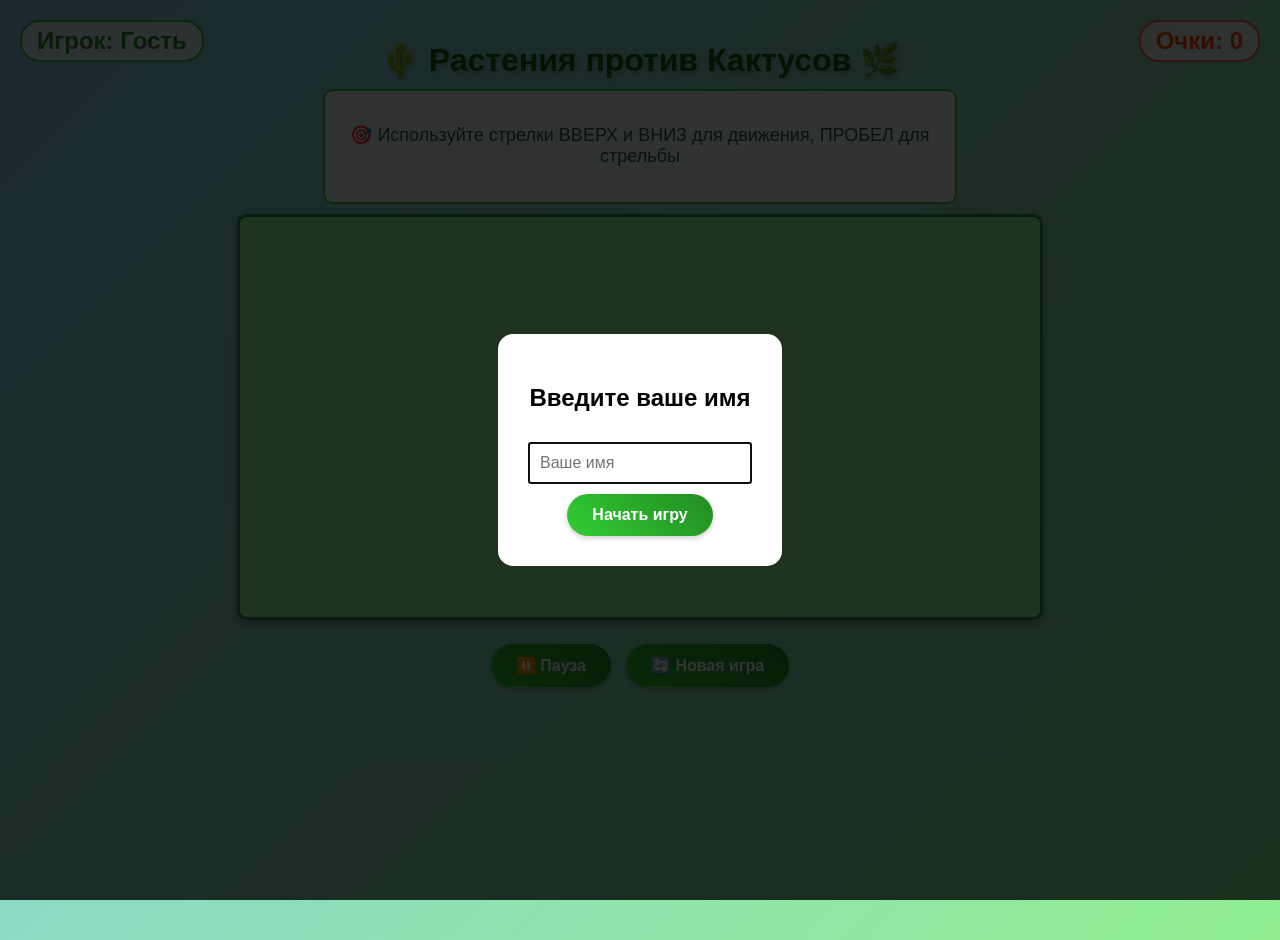
==== PVC/index.html @ cc66d6e4 "Plants vs Cactus - полная версия игры" ====
<!DOCTYPE html>
<html lang="ru">
<head>
    <meta charset="UTF-8">
    <title>Растения против Кактусов</title>
    <style>
        body {
            font-family: Arial, sans-serif;
            text-align: center;
            background: linear-gradient(135deg, #87CEEB, #90EE90);
            margin: 0;
            padding: 20px;
            min-height: 100vh;
        }
        canvas {
            border: 3px solid #2E8B57;
            background-color: #98FB98;
            border-radius: 10px;
            box-shadow: 0 4px 8px rgba(0,0,0,0.3);
        }
        h1 {
            color: #006400;
            text-shadow: 2px 2px 4px rgba(0,0,0,0.2);
            margin-bottom: 10px;
        }
        p {
            font-size: large;
            color: #2F4F4F;
            margin-bottom: 20px;
        }
        #scoreDisplay {
            position: absolute;
            top: 20px;
            right: 20px;
            font-weight: bold;
            font-size: 24px;
            color: #FF4500;
            background: rgba(255,255,255,0.8);
            padding: 5px 15px;
            border-radius: 20px;
            border: 2px solid #FF6347;
        }
        #playerNameDisplay {
            position: absolute;
            top: 20px;
            left: 20px;
            font-weight: bold;
            font-size: 24px;
            color: #228B22;
            background: rgba(255,255,255,0.8);
            padding: 5px 15px;
            border-radius: 20px;
            border: 2px solid #32CD32;
        }
        #controls {
            margin-top: 20px;
            display: flex;
            justify-content: center;
            gap: 15px;
        }
        button {
            padding: 12px 25px;
            font-size: 16px;
            cursor: pointer;
            background: linear-gradient(45deg, #32CD32, #228B22);
            color: white;
            border: none;
            border-radius: 25px;
            font-weight: bold;
            transition: all 0.3s ease;
            box-shadow: 0 2px 5px rgba(0,0,0,0.2);
        }
        button:hover {
            transform: translateY(-2px);
            box-shadow: 0 4px 8px rgba(0,0,0,0.3);
            background: linear-gradient(45deg, #228B22, #006400);
        }
        #nameModal {
            position: fixed;
            top: 0;
            left: 0;
            width: 100%;
            height: 100%;
            background: rgba(0,0,0,0.8);
            display: flex;
            justify-content: center;
            align-items: center;
            z-index: 1000;
        }
        #nameForm {
            background: white;
            padding: 30px;
            border-radius: 15px;
            text-align: center;
        }
        #nameInput {
            padding: 10px;
            font-size: 16px;
            margin: 10px 0;
            width: 200px;
        }
    </style>
</head>
<body>
    <h1>🌵 Растения против Кактусов 🌿</h1>
    
    <div style="background: rgba(255,255,255,0.9); padding: 15px; border-radius: 10px; margin: 10px auto; max-width: 600px; border: 2px solid #32CD32;">
        <p>🎯 Используйте стрелки ВВЕРХ и ВНИЗ для движения, ПРОБЕЛ для стрельбы</p>
    </div>
    
    <canvas id="gameCanvas" width="800" height="400"></canvas>
    
    <div id="controls">
        <button id="pauseButton">⏸️ Пауза</button>
        <button id="newGameButton">🔄 Новая игра</button>
    </div>
    
    <div id="scoreDisplay">Очки: 0</div>
    <div id="playerNameDisplay">Игрок: Гость</div>

    <!-- Модальное окно для ввода имени -->
    <div id="nameModal">
        <div id="nameForm">
            <h2>Введите ваше имя</h2>
            <input type="text" id="nameInput" placeholder="Ваше имя" maxlength="15">
            <br>
            <button onclick="startGame()">Начать игру</button>
        </div>
    </div>

<script>
// Получаем элементы
const canvas = document.getElementById('gameCanvas');
const ctx = canvas.getContext('2d');
const nameModal = document.getElementById('nameModal');
const nameInput = document.getElementById('nameInput');

// Константы игры
const PLAYER_SPEED = 8;
const BULLET_SPEED = 7;
const ENEMY_SPEED_MIN = 1;
const ENEMY_SPEED_MAX = 4;
const SPAWN_INTERVAL = 1500;

// Создаем спрайты
function createSprite(width, height, color) {
    const sprite = document.createElement('canvas');
    sprite.width = width;
    sprite.height = height;
    const spriteCtx = sprite.getContext('2d');
    
    const gradient = spriteCtx.createLinearGradient(0, 0, width, height);
    
    if (color === 'green') {
        gradient.addColorStop(0, '#32CD32');
        gradient.addColorStop(1, '#228B22');
    } else if (color === 'red') {
        gradient.addColorStop(0, '#FF4500');
        gradient.addColorStop(1, '#DC143C');
    } else if (color === 'brown') {
        gradient.addColorStop(0, '#8B4513');
        gradient.addColorStop(1, '#A0522D');
    }
    
    spriteCtx.fillStyle = gradient;
    spriteCtx.fillRect(0, 0, width, height);
    spriteCtx.strokeStyle = 'rgba(0,0,0,0.3)';
    spriteCtx.lineWidth = 2;
    spriteCtx.strokeRect(2, 2, width-4, height-4);
    
    return sprite;
}

const sprites = {
    player: createSprite(50, 50, 'green'),
    bullet: createSprite(15, 8, 'red'),
    small_cactus: createSprite(30, 40, 'brown'),
    medium_cactus: createSprite(50, 60, 'brown'),
    big_cactus: createSprite(70, 80, 'brown')
};

// Класс игрока
class Player {
    constructor(x, y) {
        this.x = x;
        this.y = y;
        this.width = 50;
        this.height = 50;
        this.bullets = [];
        this.lastShot = 0;
        this.shotDelay = 300;
    }

    draw() {
        ctx.drawImage(sprites['player'], this.x, this.y, this.width, this.height);
        
        ctx.fillStyle = '#FFD700';
        ctx.beginPath();
        ctx.arc(this.x + 35, this.y + 25, 8, 0, Math.PI * 2);
        ctx.fill();
        
        ctx.fillStyle = '#000';
        ctx.beginPath();
        ctx.arc(this.x + 32, this.y + 23, 2, 0, Math.PI * 2);
        ctx.arc(this.x + 38, this.y + 23, 2, 0, Math.PI * 2);
        ctx.fill();
    }

    shoot(currentTime) {
        if (currentTime - this.lastShot > this.shotDelay) {
            this.bullets.push({
                x: this.x + this.width,
                y: this.y + this.height / 2 - 4
            });
            this.lastShot = currentTime;
        }
    }

    moveBullets() {
        for (let bullet of this.bullets) {
            bullet.x += BULLET_SPEED;
        }
    }

    removeOutOfBoundsBullets() {
        this.bullets = this.bullets.filter(bullet => bullet.x < canvas.width);
    }

    drawBullets() {
        for (let bullet of this.bullets) {
            ctx.drawImage(sprites['bullet'], bullet.x, bullet.y, 15, 8);
        }
    }

    move(direction) {
        switch (direction) {
            case 'up':
                this.y -= PLAYER_SPEED;
                break;
            case 'down':
                this.y += PLAYER_SPEED;
                break;
        }
        this.y = Math.max(0, Math.min(canvas.height - this.height, this.y));
    }
}

// Класс врага
class Enemy {
    constructor(x, y, size, type) {
        this.x = x;
        this.y = y;
        this.speed = Math.random() * (ENEMY_SPEED_MAX - ENEMY_SPEED_MIN) + ENEMY_SPEED_MIN;
        this.size = size;
        this.type = type;
        this.width = size;
        this.height = size + 10;
    }

    draw() {
        ctx.drawImage(sprites[this.type], this.x, this.y, this.width, this.height);
        
        ctx.strokeStyle = '#006400';
        ctx.lineWidth = 2;
        for (let i = 0; i < 5; i++) {
            const offset = i * 5;
            ctx.beginPath();
            ctx.moveTo(this.x + 5, this.y + offset);
            ctx.lineTo(this.x - 5, this.y + offset);
            ctx.stroke();
            
            ctx.beginPath();
            ctx.moveTo(this.x + this.width - 5, this.y + offset);
            ctx.lineTo(this.x + this.width + 5, this.y + offset);
            ctx.stroke();
        }
    }

    move() {
        this.x -= this.speed;
    }
}

// Основной класс игры
class Game {
    constructor(canvasWidth, canvasHeight) {
        this.canvasWidth = canvasWidth;
        this.canvasHeight = canvasHeight;
        this.player = new Player(50, canvasHeight / 2 - 25);
        this.enemies = [];
        this.spawnTimer = null;
        this.animationFrame = null;
        this.score = 0;
        this.gameOver = false;
        this.isPaused = false;
        this.playerName = 'Гость';
    }

    init() {
        // Очищаем предыдущие таймеры
        if (this.spawnTimer) {
            clearInterval(this.spawnTimer);
        }
        if (this.animationFrame) {
            cancelAnimationFrame(this.animationFrame);
        }
        
        this.player = new Player(50, this.canvasHeight / 2 - 25);
        this.enemies = [];
        this.score = 0;
        this.gameOver = false;
        this.isPaused = false;
        
        document.getElementById('scoreDisplay').innerText = `Очки: ${this.score}`;
        document.getElementById('playerNameDisplay').innerText = `Игрок: ${this.playerName}`;
    }

    start() {
        this.init();
        
        this.spawnTimer = setInterval(() => {
            if (!this.isPaused && !this.gameOver) {
                this.spawnEnemy();
            }
        }, SPAWN_INTERVAL);

        this.update(performance.now());
    }

    setPlayerName(name) {
        this.playerName = name && name.trim() ? name.trim() : 'Гость';
        document.getElementById('playerNameDisplay').innerText = `Игрок: ${this.playerName}`;
    }

    resume() {
        this.isPaused = false;
        document.getElementById('pauseButton').textContent = '⏸️ Пауза';
        this.update(performance.now());
    }

    pause() {
        this.isPaused = true;
        document.getElementById('pauseButton').textContent = '▶️ Продолжить';
    }

    restart() {
        // При перезапуске НЕ запрашиваем имя снова
        this.start();
    }

    spawnEnemy() {
        const y = Math.random() * (this.canvasHeight - 100) + 20;
        const types = ['small_cactus', 'medium_cactus', 'big_cactus'];
        const type = types[Math.floor(Math.random() * types.length)];
        const sizes = { small_cactus: 30, medium_cactus: 50, big_cactus: 70 };
        this.enemies.push(new Enemy(canvas.width, y, sizes[type], type));
    }

    update(currentTime) {
        if (this.gameOver || this.isPaused) {
            return;
        }

        ctx.clearRect(0, 0, this.canvasWidth, this.canvasHeight);
        
        // Рисуем фон
        ctx.fillStyle = '#98FB98';
        ctx.fillRect(0, 0, this.canvasWidth, this.canvasHeight);
        
        // Рисуем землю
        ctx.fillStyle = '#8FBC8F';
        ctx.fillRect(0, this.canvasHeight - 20, this.canvasWidth, 20);

        this.player.draw();
        this.player.moveBullets();
        this.player.removeOutOfBoundsBullets();
        this.player.drawBullets();

        // Проверка столкновений
        for (let i = this.enemies.length - 1; i >= 0; i--) {
            const enemy = this.enemies[i];
            enemy.move();
            enemy.draw();

            // Проверка столкновения пуль с врагами
            for (let j = this.player.bullets.length - 1; j >= 0; j--) {
                const bullet = this.player.bullets[j];
                
                if (bullet.x < enemy.x + enemy.width &&
                    bullet.x + 15 > enemy.x &&
                    bullet.y < enemy.y + enemy.height &&
                    bullet.y + 8 > enemy.y) {
                    
                    const points = { small_cactus: 1, medium_cactus: 2, big_cactus: 3 };
                    this.score += points[enemy.type] || 1;
                    
                    this.enemies.splice(i, 1);
                    this.player.bullets.splice(j, 1);
                    break;
                }
            }

            // Проверка столкновения игрока с врагом
            if (this.player.x < enemy.x + enemy.width &&
                this.player.x + this.player.width > enemy.x &&
                this.player.y < enemy.y + enemy.height &&
                this.player.y + this.player.height > enemy.y) {
                
                this.endGame();
                return;
            }

            if (enemy.x < -enemy.width) {
                this.enemies.splice(i, 1);
            }
        }

        document.getElementById('scoreDisplay').innerText = `Очки: ${this.score}`;

        this.animationFrame = requestAnimationFrame((time) => this.update(time));
    }

    endGame() {
        this.gameOver = true;
        clearInterval(this.spawnTimer);
        cancelAnimationFrame(this.animationFrame);
        
        setTimeout(() => {
            alert(`Игра окончена! Ваш результат: ${this.score} очков`);
        }, 100);
    }
}

// Глобальная переменная игры
let game;

// Функция начала игры (вызывается из модального окна)
function startGame() {
    const name = nameInput.value.trim();
    game.setPlayerName(name);
    nameModal.style.display = 'none';
    game.start();
}

// Обработка Enter в поле ввода имени
nameInput.addEventListener('keypress', function(e) {
    if (e.key === 'Enter') {
        startGame();
    }
});

window.onload = function() {
    game = new Game(canvas.width, canvas.height);
    
    // Показываем модальное окно при загрузке
    nameModal.style.display = 'flex';
    nameInput.focus();

    // Обработчик событий клавиатуры
    document.addEventListener('keydown', function(event) {
        if (game.gameOver || game.isPaused) return;
        
        switch(event.key) {
            case 'ArrowUp':
                game.player.move('up');
                break;
            case 'ArrowDown':
                game.player.move('down');
                break;
            case ' ':
                event.preventDefault();
                game.player.shoot(performance.now());
                break;
        }
    });

    // Обработчики кнопок
    document.getElementById('pauseButton').addEventListener('click', function() {
        if (game.gameOver) return;
        
        if (game.isPaused) {
            game.resume();
        } else {
            game.pause();
        }
    });

    document.getElementById('newGameButton').addEventListener('click', function() {
        // При новой игре просто перезапускаем, не запрашивая имя
        game.restart();
    });
};
</script>
</body>
</html>
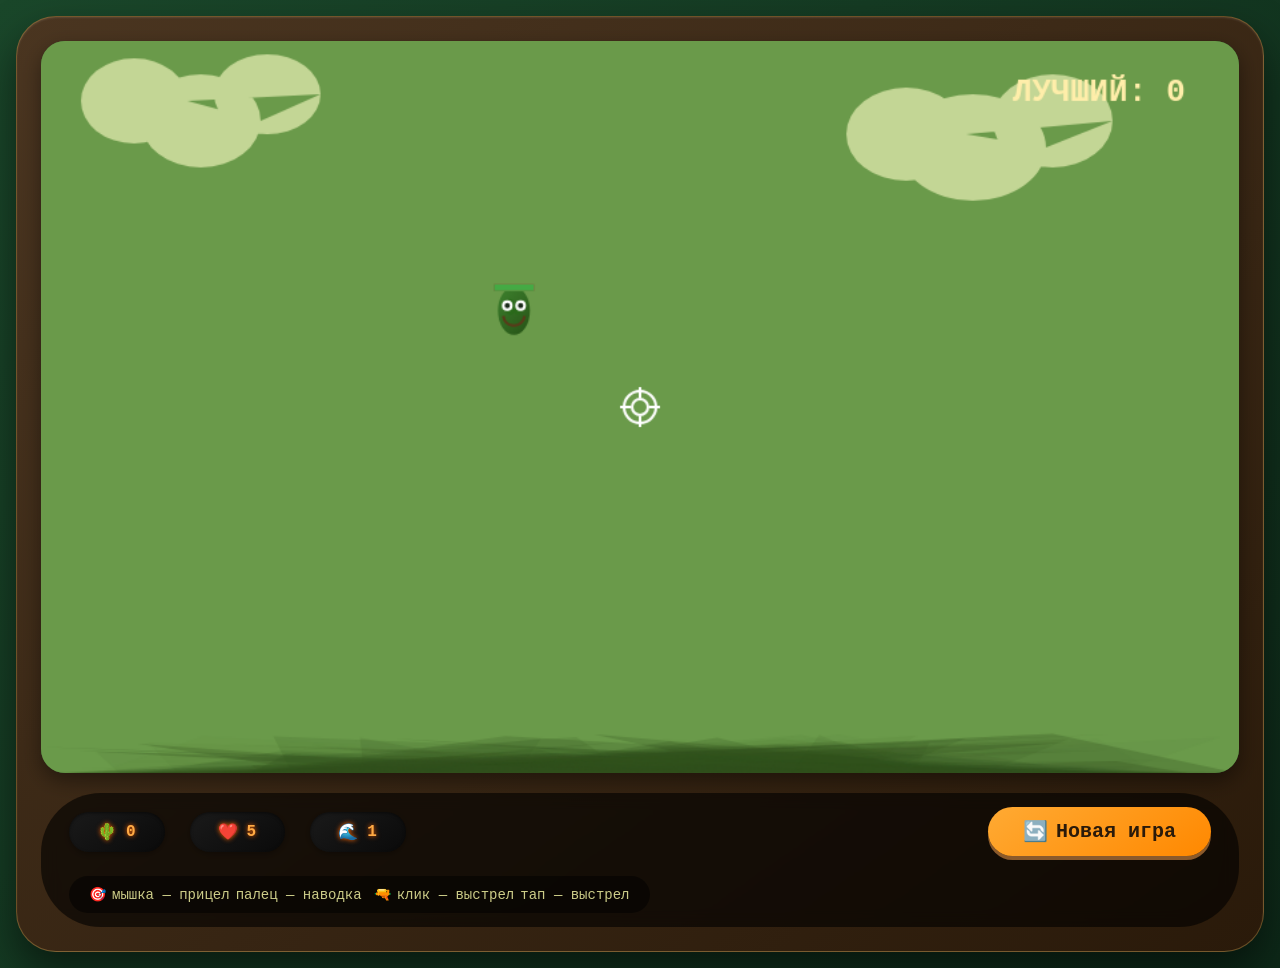
==== commit 13016cbe: "Адаптивная версия: поддержка телефонов и планшетов" ====
--- a/PVC/index.html
+++ b/PVC/index.html
@@ -1,495 +1,759 @@
-<!DOCTYPE html>
+﻿<!DOCTYPE html>
 <html lang="ru">
 <head>
     <meta charset="UTF-8">
-    <title>Растения против Кактусов</title>
+    <meta name="viewport" content="width=device-width, initial-scale=1.0, user-scalable=no, viewport-fit=cover">
+    <title>Plants vs Cactus | Оборона сада</title>
     <style>
+        * {
+            margin: 0;
+            padding: 0;
+            box-sizing: border-box;
+            user-select: none;
+            -webkit-tap-highlight-color: transparent;
+        }
+
         body {
-            font-family: Arial, sans-serif;
-            text-align: center;
-            background: linear-gradient(135deg, #87CEEB, #90EE90);
-            margin: 0;
-            padding: 20px;
             min-height: 100vh;
-        }
-        canvas {
-            border: 3px solid #2E8B57;
-            background-color: #98FB98;
-            border-radius: 10px;
-            box-shadow: 0 4px 8px rgba(0,0,0,0.3);
-        }
-        h1 {
-            color: #006400;
-            text-shadow: 2px 2px 4px rgba(0,0,0,0.2);
-            margin-bottom: 10px;
-        }
-        p {
-            font-size: large;
-            color: #2F4F4F;
-            margin-bottom: 20px;
-        }
-        #scoreDisplay {
-            position: absolute;
-            top: 20px;
-            right: 20px;
-            font-weight: bold;
-            font-size: 24px;
-            color: #FF4500;
-            background: rgba(255,255,255,0.8);
-            padding: 5px 15px;
-            border-radius: 20px;
-            border: 2px solid #FF6347;
-        }
-        #playerNameDisplay {
-            position: absolute;
-            top: 20px;
-            left: 20px;
-            font-weight: bold;
-            font-size: 24px;
-            color: #228B22;
-            background: rgba(255,255,255,0.8);
-            padding: 5px 15px;
-            border-radius: 20px;
-            border: 2px solid #32CD32;
-        }
-        #controls {
-            margin-top: 20px;
-            display: flex;
-            justify-content: center;
-            gap: 15px;
-        }
-        button {
-            padding: 12px 25px;
-            font-size: 16px;
-            cursor: pointer;
-            background: linear-gradient(45deg, #32CD32, #228B22);
-            color: white;
-            border: none;
-            border-radius: 25px;
-            font-weight: bold;
-            transition: all 0.3s ease;
-            box-shadow: 0 2px 5px rgba(0,0,0,0.2);
-        }
-        button:hover {
-            transform: translateY(-2px);
-            box-shadow: 0 4px 8px rgba(0,0,0,0.3);
-            background: linear-gradient(45deg, #228B22, #006400);
-        }
-        #nameModal {
-            position: fixed;
-            top: 0;
-            left: 0;
-            width: 100%;
-            height: 100%;
-            background: rgba(0,0,0,0.8);
+            background: linear-gradient(135deg, #1a472a 0%, #0d2818 100%);
             display: flex;
             justify-content: center;
             align-items: center;
+            font-family: 'Segoe UI', 'Courier New', monospace;
+            cursor: crosshair;
+            padding: 16px;
+        }
+
+        .game-wrapper {
+            width: 100%;
+            max-width: 1400px;
+            margin: 0 auto;
+        }
+
+        .game-container {
+            background: linear-gradient(145deg, #4a3520, #2a1a0a);
+            padding: clamp(8px, 2vw, 24px);
+            border-radius: clamp(16px, 4vw, 40px);
+            box-shadow: 0 20px 40px rgba(0,0,0,0.5), inset 0 1px 2px rgba(255,255,255,0.1);
+            border: 1px solid rgba(255,200,100,0.3);
+        }
+
+        canvas {
+            display: block;
+            margin: 0 auto;
+            border-radius: clamp(12px, 3vw, 24px);
+            box-shadow: 0 8px 20px rgba(0,0,0,0.4);
+            cursor: crosshair;
+            background: radial-gradient(circle at 20% 30%, #4a7c3f, #2a5a2a);
+            width: 100%;
+            height: auto;
+            aspect-ratio: 900 / 550;
+        }
+
+        .ui-panel {
+            margin-top: clamp(12px, 3vw, 20px);
+            display: flex;
+            justify-content: space-between;
+            align-items: center;
+            gap: clamp(10px, 2vw, 20px);
+            flex-wrap: wrap;
+            background: rgba(0,0,0,0.6);
+            padding: clamp(8px, 2vw, 14px) clamp(16px, 3vw, 28px);
+            border-radius: 60px;
+            backdrop-filter: blur(8px);
+        }
+
+        .stats {
+            display: flex;
+            gap: clamp(10px, 2vw, 25px);
+            flex-wrap: wrap;
+        }
+
+        .score-box, .health-box, .wave-box {
+            background: linear-gradient(145deg, #1a1a1a, #0a0a0a);
+            padding: clamp(6px, 1.5vw, 10px) clamp(16px, 3vw, 28px);
+            border-radius: 60px;
+            color: #ffd966;
+            font-weight: bold;
+            font-size: clamp(18px, 5vw, 28px);
+            letter-spacing: 2px;
+            text-shadow: 0 0 5px #ff6600;
+            box-shadow: inset 0 1px 3px rgba(0,0,0,0.5), 0 2px 6px rgba(0,0,0,0.3);
+            display: flex;
+            align-items: center;
+            gap: 8px;
+        }
+
+        .score-box span, .health-box span, .wave-box span {
+            color: #aaa;
+            font-size: clamp(12px, 3vw, 16px);
+            letter-spacing: 1px;
+        }
+
+        .score-box .value, .health-box .value, .wave-box .value {
+            color: #ffaa44;
+            font-weight: bold;
+        }
+
+        button {
+            background: linear-gradient(145deg, #ffaa33, #ff8800);
+            border: none;
+            padding: clamp(8px, 2vw, 12px) clamp(20px, 4vw, 35px);
+            border-radius: 60px;
+            font-weight: bold;
+            font-size: clamp(16px, 4vw, 20px);
+            cursor: pointer;
+            transition: all 0.2s ease;
+            color: #2a1a0a;
+            font-family: inherit;
+            box-shadow: 0 4px 0 #8b5a2b;
+            display: flex;
+            align-items: center;
+            gap: 8px;
+        }
+
+        button:active {
+            transform: translateY(2px);
+            box-shadow: 0 2px 0 #8b5a2b;
+        }
+
+        .controls {
+            background: rgba(0,0,0,0.5);
+            padding: clamp(6px, 1.5vw, 10px) clamp(12px, 2vw, 20px);
+            border-radius: 60px;
+            color: #cccc88;
+            font-size: clamp(11px, 3vw, 14px);
+            display: flex;
+            align-items: center;
+            gap: 12px;
+            flex-wrap: wrap;
+        }
+
+        .controls span {
+            display: inline-flex;
+            align-items: center;
+            gap: 6px;
+        }
+
+        /* Для тач-устройств */
+        @media (hover: none) {
+            body {
+                cursor: default;
+            }
+            canvas {
+                cursor: pointer;
+            }
+            .controls .desktop-only {
+                display: none;
+            }
+        }
+
+        @media (max-width: 640px) {
+            body {
+                padding: 8px;
+            }
+            .ui-panel {
+                flex-direction: column;
+                border-radius: 28px;
+            }
+            .stats {
+                justify-content: center;
+            }
+            .controls {
+                justify-content: center;
+                text-align: center;
+            }
+        }
+
+        @media (max-width: 480px) {
+            .score-box, .health-box, .wave-box {
+                padding: 5px 14px;
+            }
+            button {
+                padding: 8px 20px;
+            }
+        }
+
+        @keyframes hitFlash {
+            0% { filter: brightness(1); }
+            50% { filter: brightness(1.4); }
+            100% { filter: brightness(1); }
+        }
+
+        .shake {
+            animation: shake 0.3s ease-in-out;
+        }
+
+        @keyframes shake {
+            0%,100% { transform: translateX(0); }
+            25% { transform: translateX(-5px); }
+            75% { transform: translateX(5px); }
+        }
+
+        /* Индикатор загрузки */
+        .loading {
+            position: fixed;
+            top: 50%;
+            left: 50%;
+            transform: translate(-50%, -50%);
+            color: white;
+            font-size: 24px;
+            background: rgba(0,0,0,0.8);
+            padding: 20px 40px;
+            border-radius: 60px;
             z-index: 1000;
-        }
-        #nameForm {
-            background: white;
-            padding: 30px;
-            border-radius: 15px;
-            text-align: center;
-        }
-        #nameInput {
-            padding: 10px;
-            font-size: 16px;
-            margin: 10px 0;
-            width: 200px;
         }
     </style>
 </head>
 <body>
-    <h1>🌵 Растения против Кактусов 🌿</h1>
-    
-    <div style="background: rgba(255,255,255,0.9); padding: 15px; border-radius: 10px; margin: 10px auto; max-width: 600px; border: 2px solid #32CD32;">
-        <p>🎯 Используйте стрелки ВВЕРХ и ВНИЗ для движения, ПРОБЕЛ для стрельбы</p>
-    </div>
-    
-    <canvas id="gameCanvas" width="800" height="400"></canvas>
-    
-    <div id="controls">
-        <button id="pauseButton">⏸️ Пауза</button>
-        <button id="newGameButton">🔄 Новая игра</button>
-    </div>
-    
-    <div id="scoreDisplay">Очки: 0</div>
-    <div id="playerNameDisplay">Игрок: Гость</div>
-
-    <!-- Модальное окно для ввода имени -->
-    <div id="nameModal">
-        <div id="nameForm">
-            <h2>Введите ваше имя</h2>
-            <input type="text" id="nameInput" placeholder="Ваше имя" maxlength="15">
-            <br>
-            <button onclick="startGame()">Начать игру</button>
+<div class="game-wrapper">
+    <div class="game-container" id="gameContainer">
+        <canvas id="gameCanvas" width="900" height="550"></canvas>
+        <div class="ui-panel">
+            <div class="stats">
+                <div class="score-box">
+                    <span>🌵</span>
+                    <span class="value" id="scoreValue">0</span>
+                </div>
+                <div class="health-box">
+                    <span>❤️</span>
+                    <span class="value" id="healthValue">5</span>
+                </div>
+                <div class="wave-box">
+                    <span>🌊</span>
+                    <span class="value" id="waveValue">1</span>
+                </div>
+            </div>
+            <button id="resetBtn">
+                <span>🔄</span> Новая игра
+            </button>
+            <div class="controls">
+                <span>🎯 <span class="desktop-only">мышка — прицел</span><span class="mobile-only">палец — наводка</span></span>
+                <span>🔫 <span class="desktop-only">клик — выстрел</span><span class="mobile-only">тап — выстрел</span></span>
+            </div>
         </div>
     </div>
+</div>
+
+<style>
+    .mobile-only {
+        display: none;
+    }
+    @media (max-width: 768px) {
+        .mobile-only {
+            display: inline;
+        }
+        .desktop-only {
+            display: none;
+        }
+    }
+</style>
 
 <script>
-// Получаем элементы
-const canvas = document.getElementById('gameCanvas');
-const ctx = canvas.getContext('2d');
-const nameModal = document.getElementById('nameModal');
-const nameInput = document.getElementById('nameInput');
-
-// Константы игры
-const PLAYER_SPEED = 8;
-const BULLET_SPEED = 7;
-const ENEMY_SPEED_MIN = 1;
-const ENEMY_SPEED_MAX = 4;
-const SPAWN_INTERVAL = 1500;
-
-// Создаем спрайты
-function createSprite(width, height, color) {
-    const sprite = document.createElement('canvas');
-    sprite.width = width;
-    sprite.height = height;
-    const spriteCtx = sprite.getContext('2d');
-    
-    const gradient = spriteCtx.createLinearGradient(0, 0, width, height);
-    
-    if (color === 'green') {
-        gradient.addColorStop(0, '#32CD32');
-        gradient.addColorStop(1, '#228B22');
-    } else if (color === 'red') {
-        gradient.addColorStop(0, '#FF4500');
-        gradient.addColorStop(1, '#DC143C');
-    } else if (color === 'brown') {
-        gradient.addColorStop(0, '#8B4513');
-        gradient.addColorStop(1, '#A0522D');
-    }
-    
-    spriteCtx.fillStyle = gradient;
-    spriteCtx.fillRect(0, 0, width, height);
-    spriteCtx.strokeStyle = 'rgba(0,0,0,0.3)';
-    spriteCtx.lineWidth = 2;
-    spriteCtx.strokeRect(2, 2, width-4, height-4);
-    
-    return sprite;
-}
-
-const sprites = {
-    player: createSprite(50, 50, 'green'),
-    bullet: createSprite(15, 8, 'red'),
-    small_cactus: createSprite(30, 40, 'brown'),
-    medium_cactus: createSprite(50, 60, 'brown'),
-    big_cactus: createSprite(70, 80, 'brown')
-};
-
-// Класс игрока
-class Player {
-    constructor(x, y) {
-        this.x = x;
-        this.y = y;
-        this.width = 50;
-        this.height = 50;
-        this.bullets = [];
-        this.lastShot = 0;
-        this.shotDelay = 300;
-    }
-
-    draw() {
-        ctx.drawImage(sprites['player'], this.x, this.y, this.width, this.height);
-        
-        ctx.fillStyle = '#FFD700';
-        ctx.beginPath();
-        ctx.arc(this.x + 35, this.y + 25, 8, 0, Math.PI * 2);
-        ctx.fill();
-        
-        ctx.fillStyle = '#000';
-        ctx.beginPath();
-        ctx.arc(this.x + 32, this.y + 23, 2, 0, Math.PI * 2);
-        ctx.arc(this.x + 38, this.y + 23, 2, 0, Math.PI * 2);
-        ctx.fill();
-    }
-
-    shoot(currentTime) {
-        if (currentTime - this.lastShot > this.shotDelay) {
-            this.bullets.push({
-                x: this.x + this.width,
-                y: this.y + this.height / 2 - 4
+    // ========== АДАПТИВНАЯ ИГРА ==========
+    const canvas = document.getElementById('gameCanvas');
+    const ctx = canvas.getContext('2d');
+    
+    // Размеры canvas фиксированы в логике, но CSS масштабирует
+    const CANVAS_W = 900;
+    const CANVAS_H = 550;
+    
+    let score = 0;
+    let health = 5;
+    let wave = 1;
+    let gameRunning = true;
+    let particles = [];
+    let enemies = [];
+    let mouseX = CANVAS_W/2, mouseY = CANVAS_H/2;
+    let shootSound, hitSound;
+    let bestScore = localStorage.getItem('cactusBest') || 0;
+    
+    // Параметры волн
+    let enemiesToSpawn = 5;
+    let enemiesSpawned = 0;
+    let spawnCooldown = 0;
+    let waveInProgress = true;
+    let nextWaveDelay = 0;
+    
+    let hitFlash = 0;
+    let shakeAmount = 0;
+    
+    function updateUI() {
+        document.getElementById('scoreValue').innerText = score;
+        document.getElementById('healthValue').innerText = health;
+        document.getElementById('waveValue').innerText = wave;
+        if(score > bestScore) {
+            bestScore = score;
+            localStorage.setItem('cactusBest', bestScore);
+        }
+    }
+    
+    function playSound(sound) {
+        if(sound && sound.play) {
+            try {
+                sound.currentTime = 0;
+                sound.play().catch(e => {});
+            } catch(e) {}
+        }
+    }
+    
+    function addExplosion(x, y) {
+        for(let i = 0; i < 12; i++) {
+            particles.push({
+                x: x, y: y,
+                vx: (Math.random() - 0.5) * 6,
+                vy: (Math.random() - 0.5) * 6 - 2,
+                life: 0.8,
+                size: Math.random() * 5 + 3,
+                color: `hsl(${Math.random() * 40 + 20}, 80%, 55%)`
             });
-            this.lastShot = currentTime;
-        }
-    }
-
-    moveBullets() {
-        for (let bullet of this.bullets) {
-            bullet.x += BULLET_SPEED;
-        }
-    }
-
-    removeOutOfBoundsBullets() {
-        this.bullets = this.bullets.filter(bullet => bullet.x < canvas.width);
-    }
-
-    drawBullets() {
-        for (let bullet of this.bullets) {
-            ctx.drawImage(sprites['bullet'], bullet.x, bullet.y, 15, 8);
-        }
-    }
-
-    move(direction) {
-        switch (direction) {
-            case 'up':
-                this.y -= PLAYER_SPEED;
-                break;
-            case 'down':
-                this.y += PLAYER_SPEED;
-                break;
-        }
-        this.y = Math.max(0, Math.min(canvas.height - this.height, this.y));
-    }
-}
-
-// Класс врага
-class Enemy {
-    constructor(x, y, size, type) {
-        this.x = x;
-        this.y = y;
-        this.speed = Math.random() * (ENEMY_SPEED_MAX - ENEMY_SPEED_MIN) + ENEMY_SPEED_MIN;
-        this.size = size;
-        this.type = type;
-        this.width = size;
-        this.height = size + 10;
-    }
-
-    draw() {
-        ctx.drawImage(sprites[this.type], this.x, this.y, this.width, this.height);
-        
-        ctx.strokeStyle = '#006400';
-        ctx.lineWidth = 2;
-        for (let i = 0; i < 5; i++) {
-            const offset = i * 5;
+        }
+    }
+    
+    function addDust(x, y) {
+        for(let i = 0; i < 6; i++) {
+            particles.push({
+                x: x, y: y,
+                vx: (Math.random() - 0.5) * 3,
+                vy: (Math.random() - 0.5) * 2 - 1,
+                life: 0.5,
+                size: Math.random() * 4 + 2,
+                color: `rgba(80, 60, 30, ${Math.random() * 0.5 + 0.2})`
+            });
+        }
+    }
+    
+    class Cactus {
+        constructor(x, y, type, hp) {
+            this.x = x;
+            this.y = y;
+            this.type = type;
+            this.hp = hp;
+            this.maxHp = hp;
+            this.size = (type === 'big' ? 45 : (type === 'medium' ? 35 : 25));
+            this.speedX = (Math.random() - 0.5) * 0.8;
+            this.speedY = (Math.random() - 0.5) * 0.5;
+        }
+        
+        update() {
+            this.x += this.speedX;
+            this.y += this.speedY;
+            this.x = Math.min(Math.max(this.x, this.size/2 + 15), CANVAS_W - this.size/2 - 15);
+            this.y = Math.min(Math.max(this.y, this.size/2 + 40), CANVAS_H - this.size/2 - 20);
+        }
+        
+        draw(ctx) {
+            const grad = ctx.createLinearGradient(this.x-10, this.y-10, this.x+10, this.y+10);
+            grad.addColorStop(0, '#3a7a2a');
+            grad.addColorStop(1, '#2a5a1a');
+            ctx.fillStyle = grad;
+            
+            if(this.type === 'big') {
+                ctx.beginPath();
+                ctx.ellipse(this.x, this.y, 22, 28, 0, 0, Math.PI*2);
+                ctx.fill();
+                ctx.fillStyle = '#2a6a1a';
+                ctx.beginPath();
+                ctx.ellipse(this.x-5, this.y-8, 7, 12, -0.2, 0, Math.PI*2);
+                ctx.fill();
+                ctx.beginPath();
+                ctx.ellipse(this.x+5, this.y-6, 6, 10, 0.2, 0, Math.PI*2);
+                ctx.fill();
+            } else if(this.type === 'medium') {
+                ctx.beginPath();
+                ctx.ellipse(this.x, this.y, 17, 24, 0, 0, Math.PI*2);
+                ctx.fill();
+                ctx.fillStyle = '#2a6a1a';
+                ctx.beginPath();
+                ctx.ellipse(this.x-4, this.y-5, 5, 8, -0.1, 0, Math.PI*2);
+                ctx.fill();
+                ctx.beginPath();
+                ctx.ellipse(this.x+3, this.y-4, 4, 7, 0.1, 0, Math.PI*2);
+                ctx.fill();
+            } else {
+                ctx.beginPath();
+                ctx.ellipse(this.x, this.y, 12, 18, 0, 0, Math.PI*2);
+                ctx.fill();
+                ctx.fillStyle = '#2a6a1a';
+                ctx.beginPath();
+                ctx.ellipse(this.x-3, this.y-3, 4, 6, -0.1, 0, Math.PI*2);
+                ctx.fill();
+                ctx.beginPath();
+                ctx.ellipse(this.x+3, this.y-2, 3, 5, 0.1, 0, Math.PI*2);
+                ctx.fill();
+            }
+            
+            ctx.fillStyle = 'white';
             ctx.beginPath();
-            ctx.moveTo(this.x + 5, this.y + offset);
-            ctx.lineTo(this.x - 5, this.y + offset);
-            ctx.stroke();
+            ctx.arc(this.x-5, this.y-4, 4, 0, Math.PI*2);
+            ctx.fill();
+            ctx.beginPath();
+            ctx.arc(this.x+5, this.y-4, 4, 0, Math.PI*2);
+            ctx.fill();
+            ctx.fillStyle = '#1a2a1a';
+            ctx.beginPath();
+            ctx.arc(this.x-5, this.y-4, 2, 0, Math.PI*2);
+            ctx.fill();
+            ctx.beginPath();
+            ctx.arc(this.x+5, this.y-4, 2, 0, Math.PI*2);
+            ctx.fill();
+            
+            const hpPercent = this.hp / this.maxHp;
+            ctx.fillStyle = '#aa3333';
+            ctx.fillRect(this.x-15, this.y-20, 30, 5);
+            ctx.fillStyle = '#44aa44';
+            ctx.fillRect(this.x-15, this.y-20, 30 * hpPercent, 5);
             
             ctx.beginPath();
-            ctx.moveTo(this.x + this.width - 5, this.y + offset);
-            ctx.lineTo(this.x + this.width + 5, this.y + offset);
+            ctx.arc(this.x, this.y+3, 8, 0.1, Math.PI - 0.1);
+            ctx.strokeStyle = '#5a3a1a';
+            ctx.lineWidth = 2;
             ctx.stroke();
         }
-    }
-
-    move() {
-        this.x -= this.speed;
-    }
-}
-
-// Основной класс игры
-class Game {
-    constructor(canvasWidth, canvasHeight) {
-        this.canvasWidth = canvasWidth;
-        this.canvasHeight = canvasHeight;
-        this.player = new Player(50, canvasHeight / 2 - 25);
-        this.enemies = [];
-        this.spawnTimer = null;
-        this.animationFrame = null;
-        this.score = 0;
-        this.gameOver = false;
-        this.isPaused = false;
-        this.playerName = 'Гость';
-    }
-
-    init() {
-        // Очищаем предыдущие таймеры
-        if (this.spawnTimer) {
-            clearInterval(this.spawnTimer);
-        }
-        if (this.animationFrame) {
-            cancelAnimationFrame(this.animationFrame);
-        }
-        
-        this.player = new Player(50, this.canvasHeight / 2 - 25);
-        this.enemies = [];
-        this.score = 0;
-        this.gameOver = false;
-        this.isPaused = false;
-        
-        document.getElementById('scoreDisplay').innerText = `Очки: ${this.score}`;
-        document.getElementById('playerNameDisplay').innerText = `Игрок: ${this.playerName}`;
-    }
-
-    start() {
-        this.init();
-        
-        this.spawnTimer = setInterval(() => {
-            if (!this.isPaused && !this.gameOver) {
-                this.spawnEnemy();
-            }
-        }, SPAWN_INTERVAL);
-
-        this.update(performance.now());
-    }
-
-    setPlayerName(name) {
-        this.playerName = name && name.trim() ? name.trim() : 'Гость';
-        document.getElementById('playerNameDisplay').innerText = `Игрок: ${this.playerName}`;
-    }
-
-    resume() {
-        this.isPaused = false;
-        document.getElementById('pauseButton').textContent = '⏸️ Пауза';
-        this.update(performance.now());
-    }
-
-    pause() {
-        this.isPaused = true;
-        document.getElementById('pauseButton').textContent = '▶️ Продолжить';
-    }
-
-    restart() {
-        // При перезапуске НЕ запрашиваем имя снова
-        this.start();
-    }
-
-    spawnEnemy() {
-        const y = Math.random() * (this.canvasHeight - 100) + 20;
-        const types = ['small_cactus', 'medium_cactus', 'big_cactus'];
-        const type = types[Math.floor(Math.random() * types.length)];
-        const sizes = { small_cactus: 30, medium_cactus: 50, big_cactus: 70 };
-        this.enemies.push(new Enemy(canvas.width, y, sizes[type], type));
-    }
-
-    update(currentTime) {
-        if (this.gameOver || this.isPaused) {
-            return;
-        }
-
-        ctx.clearRect(0, 0, this.canvasWidth, this.canvasHeight);
-        
-        // Рисуем фон
-        ctx.fillStyle = '#98FB98';
-        ctx.fillRect(0, 0, this.canvasWidth, this.canvasHeight);
-        
-        // Рисуем землю
-        ctx.fillStyle = '#8FBC8F';
-        ctx.fillRect(0, this.canvasHeight - 20, this.canvasWidth, 20);
-
-        this.player.draw();
-        this.player.moveBullets();
-        this.player.removeOutOfBoundsBullets();
-        this.player.drawBullets();
-
-        // Проверка столкновений
-        for (let i = this.enemies.length - 1; i >= 0; i--) {
-            const enemy = this.enemies[i];
-            enemy.move();
-            enemy.draw();
-
-            // Проверка столкновения пуль с врагами
-            for (let j = this.player.bullets.length - 1; j >= 0; j--) {
-                const bullet = this.player.bullets[j];
-                
-                if (bullet.x < enemy.x + enemy.width &&
-                    bullet.x + 15 > enemy.x &&
-                    bullet.y < enemy.y + enemy.height &&
-                    bullet.y + 8 > enemy.y) {
-                    
-                    const points = { small_cactus: 1, medium_cactus: 2, big_cactus: 3 };
-                    this.score += points[enemy.type] || 1;
-                    
-                    this.enemies.splice(i, 1);
-                    this.player.bullets.splice(j, 1);
-                    break;
+        
+        hit(damage) {
+            this.hp -= damage;
+            return this.hp <= 0;
+        }
+    }
+    
+    function spawnEnemy() {
+        let types = ['small', 'medium', 'big'];
+        let hpMap = { small: 1, medium: 2, big: 3 };
+        let typeIndex = Math.min(Math.floor(Math.random() * (wave/2 + 1)), 2);
+        let type = types[typeIndex];
+        let hp = hpMap[type] + Math.floor(wave / 5);
+        let x = Math.random() * (CANVAS_W - 100) + 50;
+        let y = Math.random() * (CANVAS_H - 120) + 60;
+        enemies.push(new Cactus(x, y, type, hp));
+    }
+    
+    function startWave() {
+        waveInProgress = true;
+        enemiesToSpawn = 5 + wave * 2;
+        enemiesSpawned = 0;
+        spawnCooldown = 0;
+    }
+    
+    function resetGame() {
+        gameRunning = true;
+        score = 0;
+        health = 5;
+        wave = 1;
+        enemies = [];
+        particles = [];
+        updateUI();
+        startWave();
+        hitFlash = 0;
+        shakeAmount = 0;
+    }
+    
+    function checkGameOver() {
+        if(health <= 0) {
+            gameRunning = false;
+            health = 0;
+            updateUI();
+            setTimeout(() => {
+                if(confirm(`Игра окончена! Счёт: ${score}\nЛучший: ${bestScore}\nСыграть ещё?`)) {
+                    resetGame();
                 }
-            }
-
-            // Проверка столкновения игрока с врагом
-            if (this.player.x < enemy.x + enemy.width &&
-                this.player.x + this.player.width > enemy.x &&
-                this.player.y < enemy.y + enemy.height &&
-                this.player.y + this.player.height > enemy.y) {
-                
-                this.endGame();
-                return;
-            }
-
-            if (enemy.x < -enemy.width) {
-                this.enemies.splice(i, 1);
-            }
-        }
-
-        document.getElementById('scoreDisplay').innerText = `Очки: ${this.score}`;
-
-        this.animationFrame = requestAnimationFrame((time) => this.update(time));
-    }
-
-    endGame() {
-        this.gameOver = true;
-        clearInterval(this.spawnTimer);
-        cancelAnimationFrame(this.animationFrame);
-        
-        setTimeout(() => {
-            alert(`Игра окончена! Ваш результат: ${this.score} очков`);
-        }, 100);
-    }
-}
-
-// Глобальная переменная игры
-let game;
-
-// Функция начала игры (вызывается из модального окна)
-function startGame() {
-    const name = nameInput.value.trim();
-    game.setPlayerName(name);
-    nameModal.style.display = 'none';
-    game.start();
-}
-
-// Обработка Enter в поле ввода имени
-nameInput.addEventListener('keypress', function(e) {
-    if (e.key === 'Enter') {
-        startGame();
-    }
-});
-
-window.onload = function() {
-    game = new Game(canvas.width, canvas.height);
-    
-    // Показываем модальное окно при загрузке
-    nameModal.style.display = 'flex';
-    nameInput.focus();
-
-    // Обработчик событий клавиатуры
-    document.addEventListener('keydown', function(event) {
-        if (game.gameOver || game.isPaused) return;
-        
-        switch(event.key) {
-            case 'ArrowUp':
-                game.player.move('up');
-                break;
-            case 'ArrowDown':
-                game.player.move('down');
-                break;
-            case ' ':
-                event.preventDefault();
-                game.player.shoot(performance.now());
-                break;
-        }
-    });
-
-    // Обработчики кнопок
-    document.getElementById('pauseButton').addEventListener('click', function() {
-        if (game.gameOver) return;
-        
-        if (game.isPaused) {
-            game.resume();
+            }, 50);
+        }
+    }
+    
+    function shootAt(targetX, targetY) {
+        if(!gameRunning) return;
+        
+        let closest = null;
+        let minDist = 40;
+        for(let i = 0; i < enemies.length; i++) {
+            const e = enemies[i];
+            const dx = e.x - targetX;
+            const dy = e.y - targetY;
+            const dist = Math.sqrt(dx*dx + dy*dy);
+            if(dist < minDist) {
+                minDist = dist;
+                closest = e;
+            }
+        }
+        
+        if(closest) {
+            playSound(hitSound);
+            const isDead = closest.hit(1);
+            addExplosion(closest.x, closest.y);
+            addDust(closest.x, closest.y);
+            hitFlash = 8;
+            if(isDead) {
+                const idx = enemies.indexOf(closest);
+                if(idx !== -1) enemies.splice(idx,1);
+                let points = (closest.type === 'big' ? 30 : (closest.type === 'medium' ? 20 : 10));
+                score += points;
+                updateUI();
+                if(enemies.length === 0 && waveInProgress && enemiesSpawned >= enemiesToSpawn) {
+                    waveInProgress = false;
+                    nextWaveDelay = 40;
+                }
+            } else {
+                shakeAmount = 3;
+            }
         } else {
-            game.pause();
-        }
-    });
-
-    document.getElementById('newGameButton').addEventListener('click', function() {
-        // При новой игре просто перезапускаем, не запрашивая имя
-        game.restart();
-    });
-};
+            for(let i = 0; i < 5; i++) {
+                particles.push({
+                    x: targetX, y: targetY,
+                    vx: (Math.random() - 0.5) * 3,
+                    vy: (Math.random() - 0.5) * 3 - 1,
+                    life: 0.3,
+                    size: 3,
+                    color: '#ffaa88'
+                });
+            }
+        }
+    }
+    
+    function updateWave() {
+        if(!gameRunning) return;
+        
+        if(waveInProgress) {
+            if(spawnCooldown <= 0 && enemiesSpawned < enemiesToSpawn) {
+                spawnEnemy();
+                enemiesSpawned++;
+                spawnCooldown = 20;
+            } else {
+                if(spawnCooldown > 0) spawnCooldown--;
+            }
+        } else {
+            if(nextWaveDelay > 0) {
+                nextWaveDelay--;
+                if(nextWaveDelay === 0) {
+                    wave++;
+                    updateUI();
+                    startWave();
+                }
+            }
+        }
+    }
+    
+    function updateEnemies() {
+        for(let i = 0; i < enemies.length; i++) {
+            enemies[i].update();
+            const centerX = CANVAS_W/2;
+            const centerY = CANVAS_H/2;
+            const dx = enemies[i].x - centerX;
+            const dy = enemies[i].y - centerY;
+            const distToCenter = Math.sqrt(dx*dx + dy*dy);
+            if(distToCenter < 55) {
+                enemies.splice(i,1);
+                health--;
+                updateUI();
+                shakeAmount = 12;
+                hitFlash = 15;
+                i--;
+                checkGameOver();
+                if(!gameRunning) break;
+            }
+        }
+        
+        if(shakeAmount > 0) {
+            shakeAmount--;
+            const container = document.getElementById('gameContainer');
+            container.style.transform = `translate(${Math.random() * shakeAmount - shakeAmount/2}px, ${Math.random() * shakeAmount/2}px)`;
+        } else {
+            document.getElementById('gameContainer').style.transform = 'translate(0,0)';
+        }
+        
+        if(hitFlash > 0) {
+            hitFlash--;
+            canvas.style.filter = `brightness(${1 + hitFlash/30})`;
+        } else {
+            canvas.style.filter = 'brightness(1)';
+        }
+    }
+    
+    function updateParticles() {
+        for(let i = 0; i < particles.length; i++) {
+            particles[i].x += particles[i].vx;
+            particles[i].y += particles[i].vy;
+            particles[i].vy += 0.15;
+            particles[i].life -= 0.02;
+            if(particles[i].life <= 0 || particles[i].y > CANVAS_H + 50) {
+                particles.splice(i,1);
+                i--;
+            }
+        }
+    }
+    
+    function drawBackground() {
+        ctx.fillStyle = '#6a9a4a';
+        ctx.fillRect(0, 0, CANVAS_W, CANVAS_H);
+        for(let i = 0; i < 100; i++) {
+            ctx.fillStyle = `rgba(50,80,30,${Math.random() * 0.3})`;
+            ctx.beginPath();
+            ctx.moveTo(Math.random() * CANVAS_W, CANVAS_H);
+            ctx.lineTo(Math.random() * CANVAS_W, CANVAS_H - Math.random() * 30);
+            ctx.lineTo(Math.random() * CANVAS_W, CANVAS_H);
+            ctx.fill();
+        }
+        
+        ctx.fillStyle = 'rgba(255,255,200,0.6)';
+        ctx.beginPath();
+        ctx.ellipse(120, 60, 45, 35, 0, 0, Math.PI*2);
+        ctx.ellipse(170, 40, 40, 30, 0, 0, Math.PI*2);
+        ctx.ellipse(70, 45, 40, 32, 0, 0, Math.PI*2);
+        ctx.fill();
+        ctx.beginPath();
+        ctx.ellipse(700, 80, 55, 40, 0, 0, Math.PI*2);
+        ctx.ellipse(760, 60, 45, 35, 0, 0, Math.PI*2);
+        ctx.ellipse(650, 70, 45, 35, 0, 0, Math.PI*2);
+        ctx.fill();
+    }
+    
+    function drawCrosshair() {
+        ctx.beginPath();
+        ctx.moveTo(mouseX-15, mouseY);
+        ctx.lineTo(mouseX-7, mouseY);
+        ctx.moveTo(mouseX+7, mouseY);
+        ctx.lineTo(mouseX+15, mouseY);
+        ctx.moveTo(mouseX, mouseY-15);
+        ctx.lineTo(mouseX, mouseY-7);
+        ctx.moveTo(mouseX, mouseY+7);
+        ctx.lineTo(mouseX, mouseY+15);
+        ctx.lineWidth = 2;
+        ctx.strokeStyle = 'white';
+        ctx.stroke();
+        ctx.beginPath();
+        ctx.arc(mouseX, mouseY, 12, 0, Math.PI*2);
+        ctx.stroke();
+        ctx.beginPath();
+        ctx.arc(mouseX, mouseY, 6, 0, Math.PI*2);
+        ctx.stroke();
+    }
+    
+    function drawParticles() {
+        for(let p of particles) {
+            ctx.fillStyle = p.color;
+            ctx.beginPath();
+            ctx.arc(p.x, p.y, p.size, 0, Math.PI*2);
+            ctx.fill();
+        }
+    }
+    
+    function drawUIonCanvas() {
+        ctx.font = 'bold 24px "Segoe UI", monospace';
+        ctx.fillStyle = '#ffeeaa';
+        ctx.shadowBlur = 4;
+        ctx.fillText(`ЛУЧШИЙ: ${bestScore}`, CANVAS_W-170, 45);
+        ctx.shadowBlur = 0;
+        
+        if(!gameRunning) {
+            ctx.font = 'bold 36px monospace';
+            ctx.fillStyle = '#ffaa33';
+            ctx.shadowBlur = 6;
+            ctx.fillText('GAME OVER', CANVAS_W/2-110, CANVAS_H/2);
+            ctx.font = '18px monospace';
+            ctx.fillStyle = 'white';
+            ctx.fillText('НАЖМИТЕ "НОВАЯ ИГРА"', CANVAS_W/2-115, CANVAS_H/2+50);
+        }
+    }
+    
+    function gameLoop() {
+        if(gameRunning) {
+            updateWave();
+            updateEnemies();
+            updateParticles();
+        } else {
+            updateParticles();
+        }
+        
+        drawBackground();
+        for(let enemy of enemies) enemy.draw(ctx);
+        drawParticles();
+        drawCrosshair();
+        drawUIonCanvas();
+        
+        requestAnimationFrame(gameLoop);
+    }
+    
+    function init() {
+        updateUI();
+        resetGame();
+        
+        try {
+            const AudioContext = window.AudioContext || window.webkitAudioContext;
+            const audioCtx = new AudioContext();
+            function createBeep(freq, dur, vol) {
+                const osc = audioCtx.createOscillator();
+                const gain = audioCtx.createGain();
+                osc.connect(gain);
+                gain.connect(audioCtx.destination);
+                osc.frequency.value = freq;
+                gain.gain.value = vol;
+                osc.start();
+                gain.gain.exponentialRampToValueAtTime(0.00001, audioCtx.currentTime + dur);
+                osc.stop(audioCtx.currentTime + dur);
+            }
+            shootSound = { play: () => createBeep(880, 0.15, 0.1) };
+            hitSound = { play: () => createBeep(440, 0.25, 0.12) };
+        } catch(e) {
+            shootSound = { play: () => {} };
+            hitSound = { play: () => {} };
+        }
+        
+        function getCanvasCoords(e) {
+            const rect = canvas.getBoundingClientRect();
+            const scaleX = CANVAS_W / rect.width;
+            const scaleY = CANVAS_H / rect.height;
+            let clientX, clientY;
+            
+            if(e.touches) {
+                clientX = e.touches[0].clientX;
+                clientY = e.touches[0].clientY;
+                e.preventDefault();
+            } else {
+                clientX = e.clientX;
+                clientY = e.clientY;
+            }
+            
+            let canvasX = (clientX - rect.left) * scaleX;
+            let canvasY = (clientY - rect.top) * scaleY;
+            canvasX = Math.min(Math.max(canvasX, 0), CANVAS_W);
+            canvasY = Math.min(Math.max(canvasY, 0), CANVAS_H);
+            return { x: canvasX, y: canvasY };
+        }
+        
+        canvas.addEventListener('mousemove', (e) => {
+            const coords = getCanvasCoords(e);
+            mouseX = coords.x;
+            mouseY = coords.y;
+        });
+        
+        canvas.addEventListener('click', (e) => {
+            const coords = getCanvasCoords(e);
+            shootAt(coords.x, coords.y);
+            playSound(shootSound);
+        });
+        
+        canvas.addEventListener('touchmove', (e) => {
+            e.preventDefault();
+            const coords = getCanvasCoords(e);
+            mouseX = coords.x;
+            mouseY = coords.y;
+        });
+        
+        canvas.addEventListener('touchstart', (e) => {
+            e.preventDefault();
+            const coords = getCanvasCoords(e);
+            mouseX = coords.x;
+            mouseY = coords.y;
+            shootAt(coords.x, coords.y);
+            playSound(shootSound);
+        });
+        
+        document.getElementById('resetBtn').addEventListener('click', () => { resetGame(); });
+        
+        gameLoop();
+    }
+    
+    init();
 </script>
 </body>
-</html>+</html>
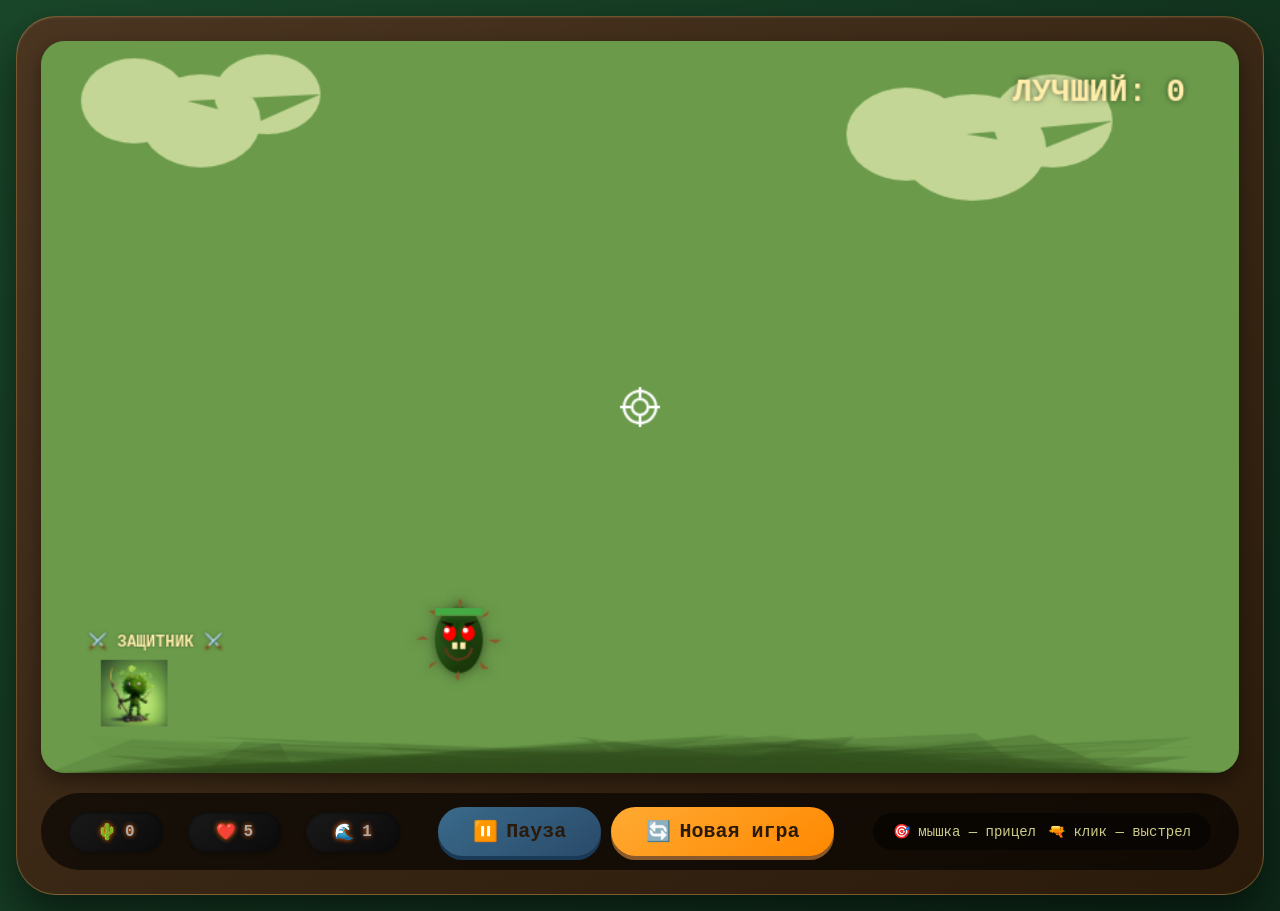
==== commit 08db6660: "Добавлен проигрыш при касании кактуса с игроком и эффект крови" ====
--- a/PVC/index.html
+++ b/PVC/index.html
@@ -5,754 +5,451 @@
     <meta name="viewport" content="width=device-width, initial-scale=1.0, user-scalable=no, viewport-fit=cover">
     <title>Plants vs Cactus | Оборона сада</title>
     <style>
-        * {
-            margin: 0;
-            padding: 0;
-            box-sizing: border-box;
-            user-select: none;
-            -webkit-tap-highlight-color: transparent;
-        }
-
-        body {
-            min-height: 100vh;
-            background: linear-gradient(135deg, #1a472a 0%, #0d2818 100%);
-            display: flex;
-            justify-content: center;
-            align-items: center;
-            font-family: 'Segoe UI', 'Courier New', monospace;
-            cursor: crosshair;
-            padding: 16px;
-        }
-
-        .game-wrapper {
-            width: 100%;
-            max-width: 1400px;
-            margin: 0 auto;
-        }
-
-        .game-container {
-            background: linear-gradient(145deg, #4a3520, #2a1a0a);
-            padding: clamp(8px, 2vw, 24px);
-            border-radius: clamp(16px, 4vw, 40px);
-            box-shadow: 0 20px 40px rgba(0,0,0,0.5), inset 0 1px 2px rgba(255,255,255,0.1);
-            border: 1px solid rgba(255,200,100,0.3);
-        }
-
-        canvas {
-            display: block;
-            margin: 0 auto;
-            border-radius: clamp(12px, 3vw, 24px);
-            box-shadow: 0 8px 20px rgba(0,0,0,0.4);
-            cursor: crosshair;
-            background: radial-gradient(circle at 20% 30%, #4a7c3f, #2a5a2a);
-            width: 100%;
-            height: auto;
-            aspect-ratio: 900 / 550;
-        }
-
-        .ui-panel {
-            margin-top: clamp(12px, 3vw, 20px);
-            display: flex;
-            justify-content: space-between;
-            align-items: center;
-            gap: clamp(10px, 2vw, 20px);
-            flex-wrap: wrap;
-            background: rgba(0,0,0,0.6);
-            padding: clamp(8px, 2vw, 14px) clamp(16px, 3vw, 28px);
-            border-radius: 60px;
-            backdrop-filter: blur(8px);
-        }
-
-        .stats {
-            display: flex;
-            gap: clamp(10px, 2vw, 25px);
-            flex-wrap: wrap;
-        }
-
-        .score-box, .health-box, .wave-box {
-            background: linear-gradient(145deg, #1a1a1a, #0a0a0a);
-            padding: clamp(6px, 1.5vw, 10px) clamp(16px, 3vw, 28px);
-            border-radius: 60px;
-            color: #ffd966;
-            font-weight: bold;
-            font-size: clamp(18px, 5vw, 28px);
-            letter-spacing: 2px;
-            text-shadow: 0 0 5px #ff6600;
-            box-shadow: inset 0 1px 3px rgba(0,0,0,0.5), 0 2px 6px rgba(0,0,0,0.3);
-            display: flex;
-            align-items: center;
-            gap: 8px;
-        }
-
-        .score-box span, .health-box span, .wave-box span {
-            color: #aaa;
-            font-size: clamp(12px, 3vw, 16px);
-            letter-spacing: 1px;
-        }
-
-        .score-box .value, .health-box .value, .wave-box .value {
-            color: #ffaa44;
-            font-weight: bold;
-        }
-
-        button {
-            background: linear-gradient(145deg, #ffaa33, #ff8800);
-            border: none;
-            padding: clamp(8px, 2vw, 12px) clamp(20px, 4vw, 35px);
-            border-radius: 60px;
-            font-weight: bold;
-            font-size: clamp(16px, 4vw, 20px);
-            cursor: pointer;
-            transition: all 0.2s ease;
-            color: #2a1a0a;
-            font-family: inherit;
-            box-shadow: 0 4px 0 #8b5a2b;
-            display: flex;
-            align-items: center;
-            gap: 8px;
-        }
-
-        button:active {
-            transform: translateY(2px);
-            box-shadow: 0 2px 0 #8b5a2b;
-        }
-
-        .controls {
-            background: rgba(0,0,0,0.5);
-            padding: clamp(6px, 1.5vw, 10px) clamp(12px, 2vw, 20px);
-            border-radius: 60px;
-            color: #cccc88;
-            font-size: clamp(11px, 3vw, 14px);
-            display: flex;
-            align-items: center;
-            gap: 12px;
-            flex-wrap: wrap;
-        }
-
-        .controls span {
-            display: inline-flex;
-            align-items: center;
-            gap: 6px;
-        }
-
-        /* Для тач-устройств */
-        @media (hover: none) {
-            body {
-                cursor: default;
-            }
-            canvas {
-                cursor: pointer;
-            }
-            .controls .desktop-only {
-                display: none;
-            }
-        }
-
-        @media (max-width: 640px) {
-            body {
-                padding: 8px;
-            }
-            .ui-panel {
-                flex-direction: column;
-                border-radius: 28px;
-            }
-            .stats {
-                justify-content: center;
-            }
-            .controls {
-                justify-content: center;
-                text-align: center;
-            }
-        }
-
-        @media (max-width: 480px) {
-            .score-box, .health-box, .wave-box {
-                padding: 5px 14px;
-            }
-            button {
-                padding: 8px 20px;
-            }
-        }
-
-        @keyframes hitFlash {
-            0% { filter: brightness(1); }
-            50% { filter: brightness(1.4); }
-            100% { filter: brightness(1); }
-        }
-
-        .shake {
-            animation: shake 0.3s ease-in-out;
-        }
-
-        @keyframes shake {
-            0%,100% { transform: translateX(0); }
-            25% { transform: translateX(-5px); }
-            75% { transform: translateX(5px); }
-        }
-
-        /* Индикатор загрузки */
-        .loading {
-            position: fixed;
-            top: 50%;
-            left: 50%;
-            transform: translate(-50%, -50%);
-            color: white;
-            font-size: 24px;
-            background: rgba(0,0,0,0.8);
-            padding: 20px 40px;
-            border-radius: 60px;
-            z-index: 1000;
-        }
+        * { margin: 0; padding: 0; box-sizing: border-box; user-select: none; -webkit-tap-highlight-color: transparent; }
+        body { min-height: 100vh; background: linear-gradient(135deg, #1a472a 0%, #0d2818 100%); display: flex; justify-content: center; align-items: center; font-family: 'Segoe UI', 'Courier New', monospace; cursor: crosshair; padding: 16px; }
+        .game-wrapper { width: 100%; max-width: 1400px; margin: 0 auto; }
+        .game-container { background: linear-gradient(145deg, #4a3520, #2a1a0a); padding: clamp(8px, 2vw, 24px); border-radius: clamp(16px, 4vw, 40px); box-shadow: 0 20px 40px rgba(0,0,0,0.5), inset 0 1px 2px rgba(255,255,255,0.1); border: 1px solid rgba(255,200,100,0.3); position: relative; }
+        canvas { display: block; margin: 0 auto; border-radius: clamp(12px, 3vw, 24px); box-shadow: 0 8px 20px rgba(0,0,0,0.4); cursor: crosshair; background: radial-gradient(circle at 20% 30%, #4a7c3f, #2a5a2a); width: 100%; height: auto; aspect-ratio: 900 / 550; }
+        .ui-panel { margin-top: clamp(12px, 3vw, 20px); display: flex; justify-content: space-between; align-items: center; gap: clamp(10px, 2vw, 20px); flex-wrap: wrap; background: rgba(0,0,0,0.6); padding: clamp(8px, 2vw, 14px) clamp(16px, 3vw, 28px); border-radius: 60px; backdrop-filter: blur(8px); }
+        .stats { display: flex; gap: clamp(10px, 2vw, 25px); flex-wrap: wrap; }
+        .score-box, .health-box, .wave-box { background: linear-gradient(145deg, #1a1a1a, #0a0a0a); padding: clamp(6px, 1.5vw, 10px) clamp(16px, 3vw, 28px); border-radius: 60px; color: #ffd966; font-weight: bold; font-size: clamp(18px, 5vw, 28px); text-shadow: 0 0 5px #ff6600; box-shadow: inset 0 1px 3px rgba(0,0,0,0.5), 0 2px 6px rgba(0,0,0,0.3); display: flex; align-items: center; gap: 8px; }
+        .score-box span, .health-box span, .wave-box span { color: #aaa; font-size: clamp(12px, 3vw, 16px); }
+        button { background: linear-gradient(145deg, #ffaa33, #ff8800); border: none; padding: clamp(8px, 2vw, 12px) clamp(20px, 4vw, 35px); border-radius: 60px; font-weight: bold; font-size: clamp(16px, 4vw, 20px); cursor: pointer; transition: all 0.2s ease; color: #2a1a0a; font-family: inherit; box-shadow: 0 4px 0 #8b5a2b; display: flex; align-items: center; gap: 8px; }
+        button:active { transform: translateY(2px); box-shadow: 0 2px 0 #8b5a2b; }
+        .pause-btn { background: linear-gradient(145deg, #3a6a8a, #2a4a6a); box-shadow: 0 4px 0 #1a3a5a; }
+        .controls { background: rgba(0,0,0,0.5); padding: clamp(6px, 1.5vw, 10px) clamp(12px, 2vw, 20px); border-radius: 60px; color: #cccc88; font-size: clamp(11px, 3vw, 14px); display: flex; align-items: center; gap: 12px; flex-wrap: wrap; }
+        @media (hover: none) { body { cursor: default; } canvas { cursor: pointer; } .controls .desktop-only { display: none; } }
+        @media (max-width: 640px) { body { padding: 8px; } .ui-panel { flex-direction: column; border-radius: 28px; } .stats { justify-content: center; } .controls { justify-content: center; text-align: center; } }
+        .mobile-only { display: none; }
+        @media (max-width: 768px) { .mobile-only { display: inline; } .desktop-only { display: none; } }
+        .game-over-screen { position: absolute; top: 0; left: 0; width: 100%; height: 100%; background: rgba(0,0,0,0.85); display: flex; justify-content: center; align-items: center; border-radius: clamp(12px, 3vw, 24px); z-index: 20; flex-direction: column; gap: 20px; }
+        .game-over-screen h1 { color: #ff4444; font-size: 48px; text-shadow: 0 0 10px #ff0000; }
+        .game-over-screen p { color: #ffaa44; font-size: 24px; }
+        .game-over-screen button { font-size: 20px; padding: 12px 30px; }
     </style>
 </head>
 <body>
 <div class="game-wrapper">
-    <div class="game-container" id="gameContainer">
+    <div class="game-container" id="gameContainer" style="position: relative;">
         <canvas id="gameCanvas" width="900" height="550"></canvas>
         <div class="ui-panel">
             <div class="stats">
-                <div class="score-box">
-                    <span>🌵</span>
-                    <span class="value" id="scoreValue">0</span>
-                </div>
-                <div class="health-box">
-                    <span>❤️</span>
-                    <span class="value" id="healthValue">5</span>
-                </div>
-                <div class="wave-box">
-                    <span>🌊</span>
-                    <span class="value" id="waveValue">1</span>
-                </div>
+                <div class="score-box"><span>🌵</span><span class="value" id="scoreValue">0</span></div>
+                <div class="health-box"><span>❤️</span><span class="value" id="healthValue">5</span></div>
+                <div class="wave-box"><span>🌊</span><span class="value" id="waveValue">1</span></div>
             </div>
-            <button id="resetBtn">
-                <span>🔄</span> Новая игра
-            </button>
-            <div class="controls">
-                <span>🎯 <span class="desktop-only">мышка — прицел</span><span class="mobile-only">палец — наводка</span></span>
-                <span>🔫 <span class="desktop-only">клик — выстрел</span><span class="mobile-only">тап — выстрел</span></span>
+            <div style="display: flex; gap: 10px;">
+                <button id="pauseBtn" class="pause-btn"><span>⏸️</span> Пауза</button>
+                <button id="resetBtn"><span>🔄</span> Новая игра</button>
             </div>
+            <div class="controls"><span>🎯 <span class="desktop-only">мышка — прицел</span><span class="mobile-only">палец — наводка</span></span><span>🔫 <span class="desktop-only">клик — выстрел</span><span class="mobile-only">тап — выстрел</span></span></div>
         </div>
     </div>
 </div>
 
-<style>
-    .mobile-only {
-        display: none;
-    }
-    @media (max-width: 768px) {
-        .mobile-only {
-            display: inline;
-        }
-        .desktop-only {
-            display: none;
-        }
-    }
-</style>
-
 <script>
-    // ========== АДАПТИВНАЯ ИГРА ==========
     const canvas = document.getElementById('gameCanvas');
     const ctx = canvas.getContext('2d');
-    
-    // Размеры canvas фиксированы в логике, но CSS масштабирует
-    const CANVAS_W = 900;
-    const CANVAS_H = 550;
-    
-    let score = 0;
-    let health = 5;
-    let wave = 1;
-    let gameRunning = true;
-    let particles = [];
-    let enemies = [];
+    const CANVAS_W = 900, CANVAS_H = 550;
+    
+    let score = 0, health = 5, wave = 1, gameRunning = true, isPaused = false;
+    let particles = [], enemies = [];
     let mouseX = CANVAS_W/2, mouseY = CANVAS_H/2;
-    let shootSound, hitSound;
+    let shootSound, hitSound, loseSound;
     let bestScore = localStorage.getItem('cactusBest') || 0;
     
-    // Параметры волн
-    let enemiesToSpawn = 5;
-    let enemiesSpawned = 0;
-    let spawnCooldown = 0;
-    let waveInProgress = true;
-    let nextWaveDelay = 0;
-    
-    let hitFlash = 0;
-    let shakeAmount = 0;
+    let enemiesToSpawn = 5, enemiesSpawned = 0, spawnCooldown = 0, waveInProgress = true, nextWaveDelay = 0;
+    let hitFlash = 0, shakeAmount = 0, plantShootAnim = 0;
+    let gameOverFlash = 0;
+    
+    // Позиция растения (игрока)
+    const plantX = 70, plantY = CANVAS_H - 60;
+    const plantRadius = 30;
+    
+    let plantImg = new Image();
+    plantImg.src = 'assets/images/player.png';
     
     function updateUI() {
         document.getElementById('scoreValue').innerText = score;
         document.getElementById('healthValue').innerText = health;
         document.getElementById('waveValue').innerText = wave;
-        if(score > bestScore) {
-            bestScore = score;
-            localStorage.setItem('cactusBest', bestScore);
-        }
-    }
-    
-    function playSound(sound) {
-        if(sound && sound.play) {
-            try {
-                sound.currentTime = 0;
-                sound.play().catch(e => {});
-            } catch(e) {}
-        }
-    }
-    
-    function addExplosion(x, y) {
-        for(let i = 0; i < 12; i++) {
-            particles.push({
-                x: x, y: y,
-                vx: (Math.random() - 0.5) * 6,
-                vy: (Math.random() - 0.5) * 6 - 2,
-                life: 0.8,
-                size: Math.random() * 5 + 3,
-                color: `hsl(${Math.random() * 40 + 20}, 80%, 55%)`
-            });
-        }
-    }
-    
-    function addDust(x, y) {
-        for(let i = 0; i < 6; i++) {
-            particles.push({
-                x: x, y: y,
-                vx: (Math.random() - 0.5) * 3,
-                vy: (Math.random() - 0.5) * 2 - 1,
-                life: 0.5,
-                size: Math.random() * 4 + 2,
-                color: `rgba(80, 60, 30, ${Math.random() * 0.5 + 0.2})`
-            });
-        }
+        if(score > bestScore) { bestScore = score; localStorage.setItem('cactusBest', bestScore); }
+    }
+    
+    function playSound(sound) { if(sound && sound.play && !isPaused) { try { sound.currentTime = 0; sound.play().catch(e=>{}); } catch(e){} } }
+    
+    function addExplosion(x,y) {
+        for(let i=0;i<12;i++) particles.push({x,y, vx:(Math.random()-0.5)*6, vy:(Math.random()-0.5)*6-2, life:0.8, size:Math.random()*5+3, color:`hsl(${Math.random()*40+20},80%,55%)`});
+    }
+    
+    function addBloodEffect(x,y) {
+        for(let i=0;i<15;i++) particles.push({x,y, vx:(Math.random()-0.5)*8, vy:(Math.random()-0.5)*8-3, life:0.6, size:Math.random()*6+2, color:`hsl(0,80%,${Math.random()*30+40}%)`});
     }
     
     class Cactus {
-        constructor(x, y, type, hp) {
-            this.x = x;
-            this.y = y;
-            this.type = type;
-            this.hp = hp;
-            this.maxHp = hp;
-            this.size = (type === 'big' ? 45 : (type === 'medium' ? 35 : 25));
-            this.speedX = (Math.random() - 0.5) * 0.8;
-            this.speedY = (Math.random() - 0.5) * 0.5;
-        }
-        
+        constructor(x,y,type,hp) {
+            this.x=x; this.y=y; this.type=type; this.hp=hp; this.maxHp=hp;
+            this.size = type==='big'?45:(type==='medium'?35:25);
+            this.speedX=(Math.random()-0.5)*0.9;
+            this.speedY=(Math.random()-0.5)*0.6;
+            this.angle = Math.random()*Math.PI*2;
+            this.spikeAngle = 0;
+        }
         update() {
+            if(isPaused) return;
             this.x += this.speedX;
             this.y += this.speedY;
-            this.x = Math.min(Math.max(this.x, this.size/2 + 15), CANVAS_W - this.size/2 - 15);
-            this.y = Math.min(Math.max(this.y, this.size/2 + 40), CANVAS_H - this.size/2 - 20);
-        }
-        
+            this.angle += 0.03;
+            this.spikeAngle += 0.05;
+            this.x = Math.min(Math.max(this.x, this.size/2+15), CANVAS_W - this.size/2-15);
+            this.y = Math.min(Math.max(this.y, this.size/2+40), CANVAS_H - this.size/2-20);
+        }
         draw(ctx) {
+            ctx.shadowBlur = 8;
+            ctx.shadowColor = 'rgba(0,0,0,0.5)';
             const grad = ctx.createLinearGradient(this.x-10, this.y-10, this.x+10, this.y+10);
-            grad.addColorStop(0, '#3a7a2a');
-            grad.addColorStop(1, '#2a5a1a');
+            grad.addColorStop(0, '#2a5a1a');
+            grad.addColorStop(1, '#1a3a0a');
             ctx.fillStyle = grad;
             
             if(this.type === 'big') {
                 ctx.beginPath();
-                ctx.ellipse(this.x, this.y, 22, 28, 0, 0, Math.PI*2);
-                ctx.fill();
-                ctx.fillStyle = '#2a6a1a';
-                ctx.beginPath();
-                ctx.ellipse(this.x-5, this.y-8, 7, 12, -0.2, 0, Math.PI*2);
-                ctx.fill();
-                ctx.beginPath();
-                ctx.ellipse(this.x+5, this.y-6, 6, 10, 0.2, 0, Math.PI*2);
-                ctx.fill();
+                ctx.ellipse(this.x, this.y, 22, 30, 0, 0, Math.PI*2);
+                ctx.fill();
+                ctx.fillStyle = '#1a4a0a';
+                ctx.beginPath();
+                ctx.ellipse(this.x-6, this.y-10, 8, 14, -0.2, 0, Math.PI*2);
+                ctx.fill();
+                ctx.beginPath();
+                ctx.ellipse(this.x+6, this.y-8, 7, 12, 0.2, 0, Math.PI*2);
+                ctx.fill();
+                for(let i=0;i<12;i++) {
+                    let a = this.spikeAngle + i * Math.PI*2/12;
+                    let sx = this.x + Math.cos(a) * 26;
+                    let sy = this.y + Math.sin(a) * 28;
+                    ctx.beginPath();
+                    ctx.moveTo(sx, sy);
+                    ctx.lineTo(sx + Math.cos(a)*12, sy + Math.sin(a)*10);
+                    ctx.lineTo(sx + Math.cos(a+0.5)*7, sy + Math.sin(a+0.5)*7);
+                    ctx.fillStyle = '#8B5A2B';
+                    ctx.fill();
+                }
             } else if(this.type === 'medium') {
                 ctx.beginPath();
-                ctx.ellipse(this.x, this.y, 17, 24, 0, 0, Math.PI*2);
-                ctx.fill();
-                ctx.fillStyle = '#2a6a1a';
-                ctx.beginPath();
-                ctx.ellipse(this.x-4, this.y-5, 5, 8, -0.1, 0, Math.PI*2);
-                ctx.fill();
-                ctx.beginPath();
-                ctx.ellipse(this.x+3, this.y-4, 4, 7, 0.1, 0, Math.PI*2);
-                ctx.fill();
+                ctx.ellipse(this.x, this.y, 18, 25, 0, 0, Math.PI*2);
+                ctx.fill();
+                ctx.fillStyle = '#1a4a0a';
+                ctx.beginPath();
+                ctx.ellipse(this.x-5, this.y-6, 6, 10, -0.1, 0, Math.PI*2);
+                ctx.fill();
+                ctx.beginPath();
+                ctx.ellipse(this.x+4, this.y-5, 5, 9, 0.1, 0, Math.PI*2);
+                ctx.fill();
+                for(let i=0;i<8;i++) {
+                    let a = this.spikeAngle + i * Math.PI*2/8;
+                    let sx = this.x + Math.cos(a) * 22;
+                    let sy = this.y + Math.sin(a) * 23;
+                    ctx.beginPath();
+                    ctx.moveTo(sx, sy);
+                    ctx.lineTo(sx + Math.cos(a)*10, sy + Math.sin(a)*8);
+                    ctx.lineTo(sx + Math.cos(a+0.5)*6, sy + Math.sin(a+0.5)*6);
+                    ctx.fillStyle = '#8B5A2B';
+                    ctx.fill();
+                }
             } else {
                 ctx.beginPath();
-                ctx.ellipse(this.x, this.y, 12, 18, 0, 0, Math.PI*2);
-                ctx.fill();
-                ctx.fillStyle = '#2a6a1a';
-                ctx.beginPath();
-                ctx.ellipse(this.x-3, this.y-3, 4, 6, -0.1, 0, Math.PI*2);
-                ctx.fill();
-                ctx.beginPath();
-                ctx.ellipse(this.x+3, this.y-2, 3, 5, 0.1, 0, Math.PI*2);
-                ctx.fill();
+                ctx.ellipse(this.x, this.y, 13, 19, 0, 0, Math.PI*2);
+                ctx.fill();
+                ctx.fillStyle = '#1a4a0a';
+                ctx.beginPath();
+                ctx.ellipse(this.x-3, this.y-4, 4, 7, -0.1, 0, Math.PI*2);
+                ctx.fill();
+                for(let i=0;i<6;i++) {
+                    let a = this.spikeAngle + i * Math.PI*2/6;
+                    let sx = this.x + Math.cos(a) * 17;
+                    let sy = this.y + Math.sin(a) * 18;
+                    ctx.beginPath();
+                    ctx.moveTo(sx, sy);
+                    ctx.lineTo(sx + Math.cos(a)*8, sy + Math.sin(a)*7);
+                    ctx.lineTo(sx + Math.cos(a+0.5)*5, sy + Math.sin(a+0.5)*5);
+                    ctx.fillStyle = '#8B5A2B';
+                    ctx.fill();
+                }
             }
             
-            ctx.fillStyle = 'white';
-            ctx.beginPath();
-            ctx.arc(this.x-5, this.y-4, 4, 0, Math.PI*2);
-            ctx.fill();
-            ctx.beginPath();
-            ctx.arc(this.x+5, this.y-4, 4, 0, Math.PI*2);
-            ctx.fill();
-            ctx.fillStyle = '#1a2a1a';
-            ctx.beginPath();
-            ctx.arc(this.x-5, this.y-4, 2, 0, Math.PI*2);
-            ctx.fill();
-            ctx.beginPath();
-            ctx.arc(this.x+5, this.y-4, 2, 0, Math.PI*2);
+            ctx.shadowBlur = 0;
+            ctx.fillStyle = '#ff0000';
+            ctx.beginPath();
+            ctx.ellipse(this.x-7, this.y-5, 5, 6, 0, 0, Math.PI*2);
+            ctx.fill();
+            ctx.beginPath();
+            ctx.ellipse(this.x+7, this.y-5, 5, 6, 0, 0, Math.PI*2);
+            ctx.fill();
+            ctx.fillStyle = '#ffffff';
+            ctx.beginPath();
+            ctx.arc(this.x-9, this.y-7, 2, 0, Math.PI*2);
+            ctx.fill();
+            ctx.beginPath();
+            ctx.arc(this.x+5, this.y-7, 2, 0, Math.PI*2);
+            ctx.fill();
+            ctx.beginPath();
+            ctx.moveTo(this.x-14, this.y-14);
+            ctx.lineTo(this.x-4, this.y-12);
+            ctx.lineTo(this.x-6, this.y-9);
+            ctx.fillStyle = '#1a0a00';
+            ctx.fill();
+            ctx.beginPath();
+            ctx.moveTo(this.x+14, this.y-14);
+            ctx.lineTo(this.x+4, this.y-12);
+            ctx.lineTo(this.x+6, this.y-9);
             ctx.fill();
             
             const hpPercent = this.hp / this.maxHp;
             ctx.fillStyle = '#aa3333';
-            ctx.fillRect(this.x-15, this.y-20, 30, 5);
+            ctx.fillRect(this.x-18, this.y-24, 36, 6);
             ctx.fillStyle = '#44aa44';
-            ctx.fillRect(this.x-15, this.y-20, 30 * hpPercent, 5);
+            ctx.fillRect(this.x-18, this.y-24, 36 * hpPercent, 6);
             
             ctx.beginPath();
-            ctx.arc(this.x, this.y+3, 8, 0.1, Math.PI - 0.1);
+            ctx.arc(this.x, this.y+5, 10, 0.1, Math.PI - 0.1);
             ctx.strokeStyle = '#5a3a1a';
             ctx.lineWidth = 2;
             ctx.stroke();
-        }
-        
-        hit(damage) {
-            this.hp -= damage;
-            return this.hp <= 0;
-        }
+            ctx.fillStyle = '#ffeeaa';
+            ctx.beginPath();
+            ctx.rect(this.x-5, this.y+2, 4, 5);
+            ctx.fill();
+            ctx.beginPath();
+            ctx.rect(this.x+1, this.y+2, 4, 5);
+            ctx.fill();
+        }
+        hit(damage) { this.hp -= damage; return this.hp <= 0; }
     }
     
     function spawnEnemy() {
-        let types = ['small', 'medium', 'big'];
-        let hpMap = { small: 1, medium: 2, big: 3 };
+        let types = ['small','medium','big'];
+        let hpMap = {small:1, medium:2, big:3};
         let typeIndex = Math.min(Math.floor(Math.random() * (wave/2 + 1)), 2);
         let type = types[typeIndex];
         let hp = hpMap[type] + Math.floor(wave / 5);
         let x = Math.random() * (CANVAS_W - 100) + 50;
         let y = Math.random() * (CANVAS_H - 120) + 60;
-        enemies.push(new Cactus(x, y, type, hp));
-    }
-    
-    function startWave() {
-        waveInProgress = true;
-        enemiesToSpawn = 5 + wave * 2;
-        enemiesSpawned = 0;
-        spawnCooldown = 0;
-    }
-    
-    function resetGame() {
-        gameRunning = true;
-        score = 0;
-        health = 5;
-        wave = 1;
-        enemies = [];
-        particles = [];
+        enemies.push(new Cactus(x,y,type,hp));
+    }
+    
+    function startWave() { waveInProgress = true; enemiesToSpawn = 5 + wave * 2; enemiesSpawned = 0; spawnCooldown = 0; }
+    
+    function gameOver() {
+        gameRunning = false;
+        isPaused = false;
+        playSound(loseSound);
+        gameOverFlash = 30;
         updateUI();
-        startWave();
-        hitFlash = 0;
-        shakeAmount = 0;
-    }
-    
-    function checkGameOver() {
-        if(health <= 0) {
-            gameRunning = false;
-            health = 0;
-            updateUI();
-            setTimeout(() => {
-                if(confirm(`Игра окончена! Счёт: ${score}\nЛучший: ${bestScore}\nСыграть ещё?`)) {
-                    resetGame();
+    }
+    
+    function resetGame() { 
+        gameRunning = true; 
+        isPaused = false; 
+        score = 0; 
+        health = 5; 
+        wave = 1; 
+        enemies = []; 
+        particles = []; 
+        updateUI(); 
+        startWave(); 
+        hitFlash = 0; 
+        shakeAmount = 0; 
+        gameOverFlash = 0;
+        document.getElementById('pauseBtn').innerHTML = '<span>⏸️</span> Пауза'; 
+    }
+    
+    function togglePause() { if(!gameRunning) return; isPaused = !isPaused; document.getElementById('pauseBtn').innerHTML = isPaused ? '<span>▶️</span> Продолжить' : '<span>⏸️</span> Пауза'; }
+    
+    function checkCollisions() {
+        // Проверка касания кактуса с игроком (растением)
+        for(let i=0; i<enemies.length; i++) {
+            const e = enemies[i];
+            const dx = e.x - plantX;
+            const dy = e.y - plantY;
+            const dist = Math.sqrt(dx*dx + dy*dy);
+            if(dist < e.size/2 + plantRadius) {
+                // Кактус коснулся игрока!
+                addBloodEffect(e.x, e.y);
+                enemies.splice(i,1);
+                health--;
+                updateUI();
+                shakeAmount = 15;
+                hitFlash = 20;
+                if(health <= 0) {
+                    gameOver();
+                    break;
                 }
-            }, 50);
-        }
-    }
-    
-    function shootAt(targetX, targetY) {
-        if(!gameRunning) return;
-        
-        let closest = null;
-        let minDist = 40;
-        for(let i = 0; i < enemies.length; i++) {
+                i--;
+            }
+        }
+        
+        // Также проверка на центр (старый механизм)
+        for(let i=0; i<enemies.length; i++) {
             const e = enemies[i];
-            const dx = e.x - targetX;
-            const dy = e.y - targetY;
-            const dist = Math.sqrt(dx*dx + dy*dy);
-            if(dist < minDist) {
-                minDist = dist;
-                closest = e;
-            }
-        }
-        
-        if(closest) {
-            playSound(hitSound);
-            const isDead = closest.hit(1);
-            addExplosion(closest.x, closest.y);
-            addDust(closest.x, closest.y);
-            hitFlash = 8;
-            if(isDead) {
-                const idx = enemies.indexOf(closest);
-                if(idx !== -1) enemies.splice(idx,1);
-                let points = (closest.type === 'big' ? 30 : (closest.type === 'medium' ? 20 : 10));
-                score += points;
-                updateUI();
-                if(enemies.length === 0 && waveInProgress && enemiesSpawned >= enemiesToSpawn) {
-                    waveInProgress = false;
-                    nextWaveDelay = 40;
-                }
-            } else {
-                shakeAmount = 3;
-            }
-        } else {
-            for(let i = 0; i < 5; i++) {
-                particles.push({
-                    x: targetX, y: targetY,
-                    vx: (Math.random() - 0.5) * 3,
-                    vy: (Math.random() - 0.5) * 3 - 1,
-                    life: 0.3,
-                    size: 3,
-                    color: '#ffaa88'
-                });
-            }
-        }
-    }
-    
-    function updateWave() {
-        if(!gameRunning) return;
-        
-        if(waveInProgress) {
-            if(spawnCooldown <= 0 && enemiesSpawned < enemiesToSpawn) {
-                spawnEnemy();
-                enemiesSpawned++;
-                spawnCooldown = 20;
-            } else {
-                if(spawnCooldown > 0) spawnCooldown--;
-            }
-        } else {
-            if(nextWaveDelay > 0) {
-                nextWaveDelay--;
-                if(nextWaveDelay === 0) {
-                    wave++;
-                    updateUI();
-                    startWave();
-                }
-            }
-        }
-    }
-    
-    function updateEnemies() {
-        for(let i = 0; i < enemies.length; i++) {
-            enemies[i].update();
             const centerX = CANVAS_W/2;
             const centerY = CANVAS_H/2;
-            const dx = enemies[i].x - centerX;
-            const dy = enemies[i].y - centerY;
-            const distToCenter = Math.sqrt(dx*dx + dy*dy);
-            if(distToCenter < 55) {
+            const dx = e.x - centerX;
+            const dy = e.y - centerY;
+            if(Math.sqrt(dx*dx + dy*dy) < 55) {
                 enemies.splice(i,1);
                 health--;
                 updateUI();
                 shakeAmount = 12;
                 hitFlash = 15;
                 i--;
-                checkGameOver();
-                if(!gameRunning) break;
+                if(health <= 0) gameOver();
             }
         }
-        
-        if(shakeAmount > 0) {
-            shakeAmount--;
-            const container = document.getElementById('gameContainer');
-            container.style.transform = `translate(${Math.random() * shakeAmount - shakeAmount/2}px, ${Math.random() * shakeAmount/2}px)`;
-        } else {
-            document.getElementById('gameContainer').style.transform = 'translate(0,0)';
-        }
-        
-        if(hitFlash > 0) {
-            hitFlash--;
-            canvas.style.filter = `brightness(${1 + hitFlash/30})`;
-        } else {
-            canvas.style.filter = 'brightness(1)';
-        }
-    }
-    
-    function updateParticles() {
-        for(let i = 0; i < particles.length; i++) {
-            particles[i].x += particles[i].vx;
-            particles[i].y += particles[i].vy;
-            particles[i].vy += 0.15;
-            particles[i].life -= 0.02;
-            if(particles[i].life <= 0 || particles[i].y > CANVAS_H + 50) {
-                particles.splice(i,1);
-                i--;
-            }
-        }
+    }
+    
+    function shootAt(targetX, targetY) {
+        if(!gameRunning || isPaused) return;
+        plantShootAnim = 8;
+        let closest = null, minDist = 50;
+        for(let e of enemies) { let dx = e.x - targetX, dy = e.y - targetY, dist = Math.sqrt(dx*dx+dy*dy); if(dist < minDist) { minDist = dist; closest = e; } }
+        if(closest) {
+            playSound(hitSound);
+            let isDead = closest.hit(1);
+            addExplosion(closest.x, closest.y);
+            hitFlash = 8;
+            if(isDead) { let idx = enemies.indexOf(closest); if(idx !== -1) enemies.splice(idx,1); let points = closest.type==='big'?30:(closest.type==='medium'?20:10); score += points; updateUI(); if(enemies.length===0 && waveInProgress && enemiesSpawned>=enemiesToSpawn) { waveInProgress = false; nextWaveDelay = 40; } }
+            else { shakeAmount = 3; }
+        }
+    }
+    
+    function updateWave() { if(!gameRunning || isPaused) return;
+        if(waveInProgress) { if(spawnCooldown<=0 && enemiesSpawned<enemiesToSpawn) { spawnEnemy(); enemiesSpawned++; spawnCooldown=20; } else if(spawnCooldown>0) spawnCooldown--; }
+        else if(nextWaveDelay>0) { nextWaveDelay--; if(nextWaveDelay===0) { wave++; updateUI(); startWave(); } }
+    }
+    
+    function updateEnemies() { if(isPaused) return;
+        checkCollisions(); // Проверка касаний с игроком
+        
+        if(shakeAmount>0) { shakeAmount--; document.getElementById('gameContainer').style.transform=`translate(${Math.random()*shakeAmount-shakeAmount/2}px,${Math.random()*shakeAmount/2}px)`; }
+        else { document.getElementById('gameContainer').style.transform='translate(0,0)'; }
+        
+        if(hitFlash>0) { hitFlash--; canvas.style.filter=`brightness(${1+hitFlash/30})`; } else canvas.style.filter='brightness(1)';
+    }
+    
+    function updateParticles() { 
+        for(let i=0;i<particles.length;i++) { 
+            particles[i].x+=particles[i].vx; 
+            particles[i].y+=particles[i].vy; 
+            particles[i].vy+=0.15; 
+            particles[i].life-=0.02; 
+            if(particles[i].life<=0 || particles[i].y>CANVAS_H+50) { 
+                particles.splice(i,1); 
+                i--; 
+            } 
+        } 
+        if(plantShootAnim>0) plantShootAnim--;
+        if(gameOverFlash>0) gameOverFlash--;
     }
     
     function drawBackground() {
-        ctx.fillStyle = '#6a9a4a';
-        ctx.fillRect(0, 0, CANVAS_W, CANVAS_H);
-        for(let i = 0; i < 100; i++) {
-            ctx.fillStyle = `rgba(50,80,30,${Math.random() * 0.3})`;
-            ctx.beginPath();
-            ctx.moveTo(Math.random() * CANVAS_W, CANVAS_H);
-            ctx.lineTo(Math.random() * CANVAS_W, CANVAS_H - Math.random() * 30);
-            ctx.lineTo(Math.random() * CANVAS_W, CANVAS_H);
-            ctx.fill();
-        }
-        
-        ctx.fillStyle = 'rgba(255,255,200,0.6)';
-        ctx.beginPath();
-        ctx.ellipse(120, 60, 45, 35, 0, 0, Math.PI*2);
-        ctx.ellipse(170, 40, 40, 30, 0, 0, Math.PI*2);
-        ctx.ellipse(70, 45, 40, 32, 0, 0, Math.PI*2);
-        ctx.fill();
-        ctx.beginPath();
-        ctx.ellipse(700, 80, 55, 40, 0, 0, Math.PI*2);
-        ctx.ellipse(760, 60, 45, 35, 0, 0, Math.PI*2);
-        ctx.ellipse(650, 70, 45, 35, 0, 0, Math.PI*2);
-        ctx.fill();
+        ctx.fillStyle='#6a9a4a'; ctx.fillRect(0,0,CANVAS_W,CANVAS_H);
+        for(let i=0;i<100;i++) { ctx.fillStyle=`rgba(50,80,30,${Math.random()*0.3})`; ctx.beginPath(); ctx.moveTo(Math.random()*CANVAS_W,CANVAS_H); ctx.lineTo(Math.random()*CANVAS_W,CANVAS_H-Math.random()*30); ctx.lineTo(Math.random()*CANVAS_W,CANVAS_H); ctx.fill(); }
+        ctx.fillStyle='rgba(255,255,200,0.6)';
+        ctx.beginPath(); ctx.ellipse(120,60,45,35,0,0,Math.PI*2); ctx.ellipse(170,40,40,30,0,0,Math.PI*2); ctx.ellipse(70,45,40,32,0,0,Math.PI*2); ctx.fill();
+        ctx.beginPath(); ctx.ellipse(700,80,55,40,0,0,Math.PI*2); ctx.ellipse(760,60,45,35,0,0,Math.PI*2); ctx.ellipse(650,70,45,35,0,0,Math.PI*2); ctx.fill();
+    }
+    
+    function drawPlant() {
+        if(plantShootAnim>0) { ctx.beginPath(); ctx.arc(plantX+15,plantY-10,25,0,Math.PI*2); ctx.fillStyle=`rgba(255,255,100,${0.3+plantShootAnim/15})`; ctx.fill(); }
+        if(plantImg.complete && plantImg.naturalWidth>0) { let scale = plantShootAnim>0?1.1:1; ctx.drawImage(plantImg, plantX-25*scale, plantY-25*scale, 50*scale, 50*scale); }
+        else { ctx.fillStyle='#4a9a2a'; ctx.beginPath(); ctx.ellipse(plantX,plantY,25,30,0,0,Math.PI*2); ctx.fill(); }
+        ctx.font='bold 12px monospace'; ctx.fillStyle='#ffeeaa'; ctx.shadowBlur=2; ctx.fillText('⚔️ ЗАЩИТНИК ⚔️', plantX-35, plantY-35); ctx.shadowBlur=0;
+        
+        // Красная вспышка при получении урона
+        if(hitFlash>0 && hitFlash>10) {
+            ctx.fillStyle='rgba(255,0,0,0.3)';
+            ctx.beginPath();
+            ctx.ellipse(plantX,plantY,40,40,0,0,Math.PI*2);
+            ctx.fill();
+        }
     }
     
     function drawCrosshair() {
-        ctx.beginPath();
-        ctx.moveTo(mouseX-15, mouseY);
-        ctx.lineTo(mouseX-7, mouseY);
-        ctx.moveTo(mouseX+7, mouseY);
-        ctx.lineTo(mouseX+15, mouseY);
-        ctx.moveTo(mouseX, mouseY-15);
-        ctx.lineTo(mouseX, mouseY-7);
-        ctx.moveTo(mouseX, mouseY+7);
-        ctx.lineTo(mouseX, mouseY+15);
-        ctx.lineWidth = 2;
-        ctx.strokeStyle = 'white';
-        ctx.stroke();
-        ctx.beginPath();
-        ctx.arc(mouseX, mouseY, 12, 0, Math.PI*2);
-        ctx.stroke();
-        ctx.beginPath();
-        ctx.arc(mouseX, mouseY, 6, 0, Math.PI*2);
-        ctx.stroke();
-    }
-    
-    function drawParticles() {
-        for(let p of particles) {
-            ctx.fillStyle = p.color;
-            ctx.beginPath();
-            ctx.arc(p.x, p.y, p.size, 0, Math.PI*2);
-            ctx.fill();
-        }
-    }
+        if(!gameRunning) return;
+        ctx.beginPath(); ctx.moveTo(mouseX-15,mouseY); ctx.lineTo(mouseX-7,mouseY); ctx.moveTo(mouseX+7,mouseY); ctx.lineTo(mouseX+15,mouseY);
+        ctx.moveTo(mouseX,mouseY-15); ctx.lineTo(mouseX,mouseY-7); ctx.moveTo(mouseX,mouseY+7); ctx.lineTo(mouseX,mouseY+15);
+        ctx.lineWidth=2; ctx.strokeStyle='white'; ctx.stroke();
+        ctx.beginPath(); ctx.arc(mouseX,mouseY,12,0,Math.PI*2); ctx.stroke();
+        ctx.beginPath(); ctx.arc(mouseX,mouseY,6,0,Math.PI*2); ctx.stroke();
+    }
+    
+    function drawParticles() { for(let p of particles) { ctx.fillStyle=p.color; ctx.beginPath(); ctx.arc(p.x,p.y,p.size,0,Math.PI*2); ctx.fill(); } }
     
     function drawUIonCanvas() {
-        ctx.font = 'bold 24px "Segoe UI", monospace';
-        ctx.fillStyle = '#ffeeaa';
-        ctx.shadowBlur = 4;
-        ctx.fillText(`ЛУЧШИЙ: ${bestScore}`, CANVAS_W-170, 45);
-        ctx.shadowBlur = 0;
+        ctx.font='bold 24px "Segoe UI", monospace'; ctx.fillStyle='#ffeeaa'; ctx.shadowBlur=4; ctx.fillText(`ЛУЧШИЙ: ${bestScore}`, CANVAS_W-170,45); ctx.shadowBlur=0;
         
         if(!gameRunning) {
-            ctx.font = 'bold 36px monospace';
-            ctx.fillStyle = '#ffaa33';
-            ctx.shadowBlur = 6;
-            ctx.fillText('GAME OVER', CANVAS_W/2-110, CANVAS_H/2);
-            ctx.font = '18px monospace';
-            ctx.fillStyle = 'white';
-            ctx.fillText('НАЖМИТЕ "НОВАЯ ИГРА"', CANVAS_W/2-115, CANVAS_H/2+50);
+            ctx.fillStyle='rgba(0,0,0,0.7)';
+            ctx.fillRect(0,0,CANVAS_W,CANVAS_H);
+            ctx.font='bold 42px monospace';
+            ctx.fillStyle='#ff4444';
+            ctx.shadowBlur=8;
+            ctx.fillText('💀 GAME OVER 💀', CANVAS_W/2-160, CANVAS_H/2-40);
+            ctx.font='20px monospace';
+            ctx.fillStyle='#ffaa44';
+            ctx.fillText(`СЧЁТ: ${score}  |  ЛУЧШИЙ: ${bestScore}`, CANVAS_W/2-150, CANVAS_H/2+20);
+            ctx.font='16px monospace';
+            ctx.fillStyle='#cccc88';
+            ctx.fillText('НАЖМИТЕ "НОВАЯ ИГРА"', CANVAS_W/2-120, CANVAS_H/2+70);
+            ctx.shadowBlur=0;
+        }
+        
+        if(isPaused && gameRunning) {
+            ctx.fillStyle='rgba(0,0,0,0.5)';
+            ctx.fillRect(0,0,CANVAS_W,CANVAS_H);
+            ctx.font='bold 36px monospace';
+            ctx.fillStyle='#ffaa44';
+            ctx.fillText('⏸ ПАУЗА ⏸', CANVAS_W/2-100, CANVAS_H/2);
+        }
+        
+        if(gameOverFlash>0) {
+            ctx.fillStyle=`rgba(255,0,0,${gameOverFlash/30})`;
+            ctx.fillRect(0,0,CANVAS_W,CANVAS_H);
         }
     }
     
     function gameLoop() {
-        if(gameRunning) {
-            updateWave();
-            updateEnemies();
-            updateParticles();
-        } else {
-            updateParticles();
-        }
-        
+        if(gameRunning && !isPaused) { updateWave(); updateEnemies(); updateParticles(); } else { updateParticles(); }
         drawBackground();
         for(let enemy of enemies) enemy.draw(ctx);
         drawParticles();
+        drawPlant();
         drawCrosshair();
         drawUIonCanvas();
-        
         requestAnimationFrame(gameLoop);
     }
     
     function init() {
-        updateUI();
-        resetGame();
-        
-        try {
-            const AudioContext = window.AudioContext || window.webkitAudioContext;
-            const audioCtx = new AudioContext();
-            function createBeep(freq, dur, vol) {
-                const osc = audioCtx.createOscillator();
-                const gain = audioCtx.createGain();
-                osc.connect(gain);
-                gain.connect(audioCtx.destination);
-                osc.frequency.value = freq;
-                gain.gain.value = vol;
-                osc.start();
-                gain.gain.exponentialRampToValueAtTime(0.00001, audioCtx.currentTime + dur);
-                osc.stop(audioCtx.currentTime + dur);
-            }
-            shootSound = { play: () => createBeep(880, 0.15, 0.1) };
-            hitSound = { play: () => createBeep(440, 0.25, 0.12) };
-        } catch(e) {
-            shootSound = { play: () => {} };
-            hitSound = { play: () => {} };
-        }
-        
-        function getCanvasCoords(e) {
-            const rect = canvas.getBoundingClientRect();
-            const scaleX = CANVAS_W / rect.width;
-            const scaleY = CANVAS_H / rect.height;
-            let clientX, clientY;
-            
-            if(e.touches) {
-                clientX = e.touches[0].clientX;
-                clientY = e.touches[0].clientY;
-                e.preventDefault();
-            } else {
-                clientX = e.clientX;
-                clientY = e.clientY;
-            }
-            
-            let canvasX = (clientX - rect.left) * scaleX;
-            let canvasY = (clientY - rect.top) * scaleY;
-            canvasX = Math.min(Math.max(canvasX, 0), CANVAS_W);
-            canvasY = Math.min(Math.max(canvasY, 0), CANVAS_H);
-            return { x: canvasX, y: canvasY };
-        }
-        
-        canvas.addEventListener('mousemove', (e) => {
-            const coords = getCanvasCoords(e);
-            mouseX = coords.x;
-            mouseY = coords.y;
-        });
-        
-        canvas.addEventListener('click', (e) => {
-            const coords = getCanvasCoords(e);
-            shootAt(coords.x, coords.y);
-            playSound(shootSound);
-        });
-        
-        canvas.addEventListener('touchmove', (e) => {
-            e.preventDefault();
-            const coords = getCanvasCoords(e);
-            mouseX = coords.x;
-            mouseY = coords.y;
-        });
-        
-        canvas.addEventListener('touchstart', (e) => {
-            e.preventDefault();
-            const coords = getCanvasCoords(e);
-            mouseX = coords.x;
-            mouseY = coords.y;
-            shootAt(coords.x, coords.y);
-            playSound(shootSound);
-        });
-        
-        document.getElementById('resetBtn').addEventListener('click', () => { resetGame(); });
-        
+        updateUI(); resetGame();
+        try { 
+            const AudioContext = window.AudioContext||window.webkitAudioContext; 
+            const audioCtx=new AudioContext(); 
+            function createBeep(freq,dur,vol){const osc=audioCtx.createOscillator(); const gain=audioCtx.createGain(); osc.connect(gain); gain.connect(audioCtx.destination); osc.frequency.value=freq; gain.gain.value=vol; osc.start(); gain.gain.exponentialRampToValueAtTime(0.00001,audioCtx.currentTime+dur); osc.stop(audioCtx.currentTime+dur);} 
+            shootSound={play:()=>createBeep(880,0.15,0.1)}; 
+            hitSound={play:()=>createBeep(440,0.25,0.12)};
+            loseSound={play:()=>createBeep(220,0.8,0.15)};
+        } catch(e){shootSound={play:()=>{}}; hitSound={play:()=>{}}; loseSound={play:()=>{}};}
+        
+        function getCanvasCoords(e){const rect=canvas.getBoundingClientRect(); const scaleX=CANVAS_W/rect.width; const scaleY=CANVAS_H/rect.height; let clientX,clientY; if(e.touches){clientX=e.touches[0].clientX; clientY=e.touches[0].clientY; e.preventDefault();}else{clientX=e.clientX; clientY=e.clientY;} let canvasX=(clientX-rect.left)*scaleX; let canvasY=(clientY-rect.top)*scaleY; canvasX=Math.min(Math.max(canvasX,0),CANVAS_W); canvasY=Math.min(Math.max(canvasY,0),CANVAS_H); return{x:canvasX,y:canvasY};}
+        
+        canvas.addEventListener('mousemove',(e)=>{let c=getCanvasCoords(e); mouseX=c.x; mouseY=c.y;});
+        canvas.addEventListener('click',(e)=>{if(isPaused || !gameRunning) return; let c=getCanvasCoords(e); shootAt(c.x,c.y); playSound(shootSound);});
+        canvas.addEventListener('touchmove',(e)=>{e.preventDefault(); let c=getCanvasCoords(e); mouseX=c.x; mouseY=c.y;});
+        canvas.addEventListener('touchstart',(e)=>{e.preventDefault(); if(isPaused || !gameRunning) return; let c=getCanvasCoords(e); mouseX=c.x; mouseY=c.y; shootAt(c.x,c.y); playSound(shootSound);});
+        document.getElementById('resetBtn').addEventListener('click',()=>resetGame());
+        document.getElementById('pauseBtn').addEventListener('click',()=>togglePause());
         gameLoop();
     }
-    
     init();
 </script>
 </body>
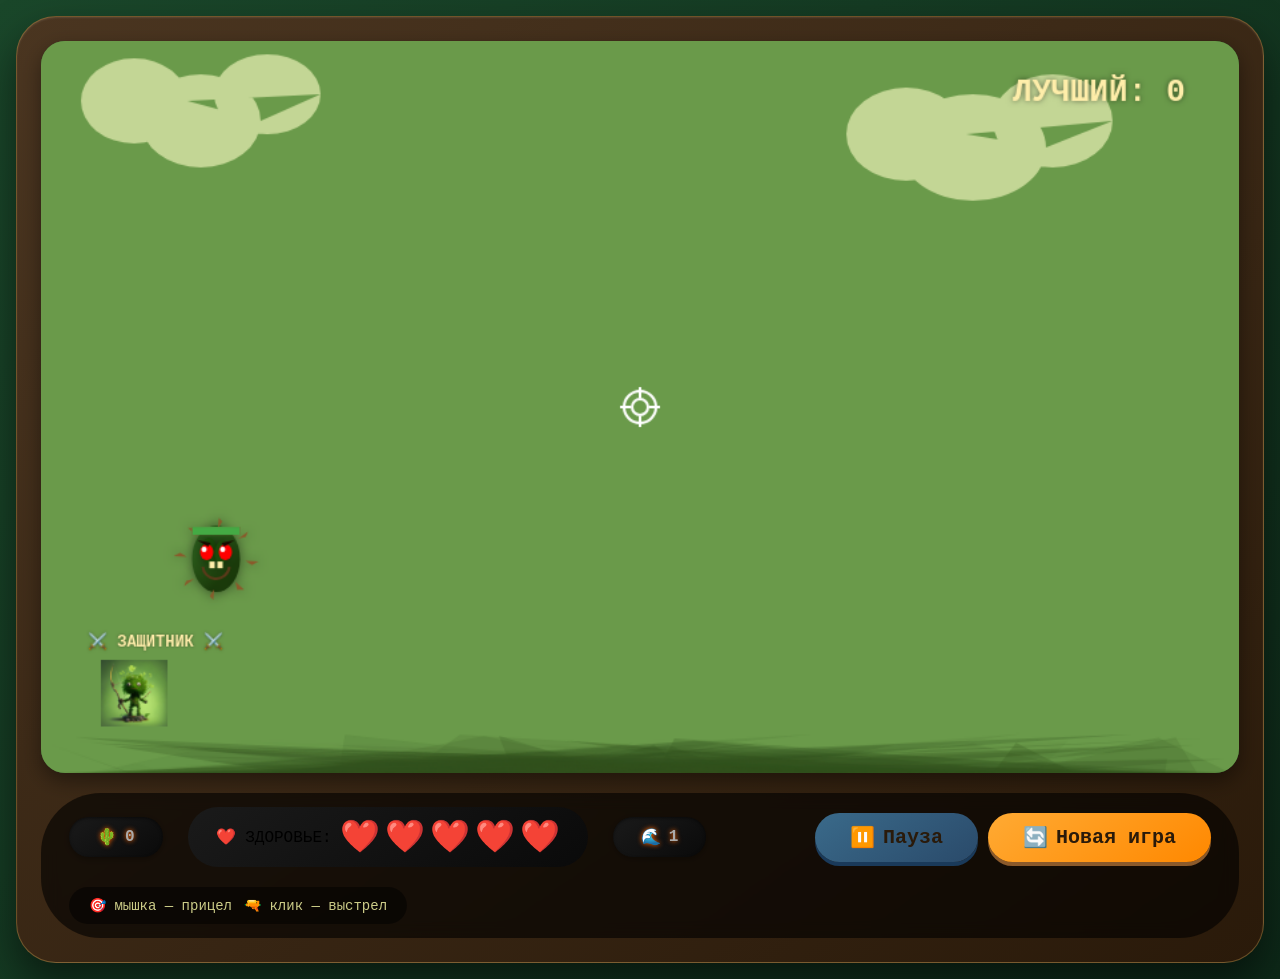
==== commit 67ecf716: "Исправлено движение кактусов + добавлены сердечки здоровья" ====
--- a/PVC/index.html
+++ b/PVC/index.html
@@ -11,9 +11,12 @@
         .game-container { background: linear-gradient(145deg, #4a3520, #2a1a0a); padding: clamp(8px, 2vw, 24px); border-radius: clamp(16px, 4vw, 40px); box-shadow: 0 20px 40px rgba(0,0,0,0.5), inset 0 1px 2px rgba(255,255,255,0.1); border: 1px solid rgba(255,200,100,0.3); position: relative; }
         canvas { display: block; margin: 0 auto; border-radius: clamp(12px, 3vw, 24px); box-shadow: 0 8px 20px rgba(0,0,0,0.4); cursor: crosshair; background: radial-gradient(circle at 20% 30%, #4a7c3f, #2a5a2a); width: 100%; height: auto; aspect-ratio: 900 / 550; }
         .ui-panel { margin-top: clamp(12px, 3vw, 20px); display: flex; justify-content: space-between; align-items: center; gap: clamp(10px, 2vw, 20px); flex-wrap: wrap; background: rgba(0,0,0,0.6); padding: clamp(8px, 2vw, 14px) clamp(16px, 3vw, 28px); border-radius: 60px; backdrop-filter: blur(8px); }
-        .stats { display: flex; gap: clamp(10px, 2vw, 25px); flex-wrap: wrap; }
-        .score-box, .health-box, .wave-box { background: linear-gradient(145deg, #1a1a1a, #0a0a0a); padding: clamp(6px, 1.5vw, 10px) clamp(16px, 3vw, 28px); border-radius: 60px; color: #ffd966; font-weight: bold; font-size: clamp(18px, 5vw, 28px); text-shadow: 0 0 5px #ff6600; box-shadow: inset 0 1px 3px rgba(0,0,0,0.5), 0 2px 6px rgba(0,0,0,0.3); display: flex; align-items: center; gap: 8px; }
-        .score-box span, .health-box span, .wave-box span { color: #aaa; font-size: clamp(12px, 3vw, 16px); }
+        .stats { display: flex; gap: clamp(10px, 2vw, 25px); flex-wrap: wrap; align-items: center; }
+        .score-box, .wave-box { background: linear-gradient(145deg, #1a1a1a, #0a0a0a); padding: clamp(6px, 1.5vw, 10px) clamp(16px, 3vw, 28px); border-radius: 60px; color: #ffd966; font-weight: bold; font-size: clamp(18px, 5vw, 28px); text-shadow: 0 0 5px #ff6600; box-shadow: inset 0 1px 3px rgba(0,0,0,0.5), 0 2px 6px rgba(0,0,0,0.3); display: flex; align-items: center; gap: 8px; }
+        .score-box span, .wave-box span { color: #aaa; font-size: clamp(12px, 3vw, 16px); }
+        .health-indicator { display: flex; gap: 8px; background: linear-gradient(145deg, #1a1a1a, #0a0a0a); padding: clamp(6px, 1.5vw, 10px) clamp(16px, 3vw, 28px); border-radius: 60px; align-items: center; }
+        .health-heart { font-size: clamp(20px, 5vw, 32px); transition: all 0.2s ease; }
+        .health-heart.lost { opacity: 0.2; filter: grayscale(1); }
         button { background: linear-gradient(145deg, #ffaa33, #ff8800); border: none; padding: clamp(8px, 2vw, 12px) clamp(20px, 4vw, 35px); border-radius: 60px; font-weight: bold; font-size: clamp(16px, 4vw, 20px); cursor: pointer; transition: all 0.2s ease; color: #2a1a0a; font-family: inherit; box-shadow: 0 4px 0 #8b5a2b; display: flex; align-items: center; gap: 8px; }
         button:active { transform: translateY(2px); box-shadow: 0 2px 0 #8b5a2b; }
         .pause-btn { background: linear-gradient(145deg, #3a6a8a, #2a4a6a); box-shadow: 0 4px 0 #1a3a5a; }
@@ -22,10 +25,6 @@
         @media (max-width: 640px) { body { padding: 8px; } .ui-panel { flex-direction: column; border-radius: 28px; } .stats { justify-content: center; } .controls { justify-content: center; text-align: center; } }
         .mobile-only { display: none; }
         @media (max-width: 768px) { .mobile-only { display: inline; } .desktop-only { display: none; } }
-        .game-over-screen { position: absolute; top: 0; left: 0; width: 100%; height: 100%; background: rgba(0,0,0,0.85); display: flex; justify-content: center; align-items: center; border-radius: clamp(12px, 3vw, 24px); z-index: 20; flex-direction: column; gap: 20px; }
-        .game-over-screen h1 { color: #ff4444; font-size: 48px; text-shadow: 0 0 10px #ff0000; }
-        .game-over-screen p { color: #ffaa44; font-size: 24px; }
-        .game-over-screen button { font-size: 20px; padding: 12px 30px; }
     </style>
 </head>
 <body>
@@ -35,7 +34,10 @@
         <div class="ui-panel">
             <div class="stats">
                 <div class="score-box"><span>🌵</span><span class="value" id="scoreValue">0</span></div>
-                <div class="health-box"><span>❤️</span><span class="value" id="healthValue">5</span></div>
+                <div class="health-indicator" id="healthIndicator">
+                    <span>❤️ ЗДОРОВЬЕ:</span>
+                    <div id="heartsContainer" style="display: flex; gap: 5px;"></div>
+                </div>
                 <div class="wave-box"><span>🌊</span><span class="value" id="waveValue">1</span></div>
             </div>
             <div style="display: flex; gap: 10px;">
@@ -52,7 +54,7 @@
     const ctx = canvas.getContext('2d');
     const CANVAS_W = 900, CANVAS_H = 550;
     
-    let score = 0, health = 5, wave = 1, gameRunning = true, isPaused = false;
+    let score = 0, health = 5, maxHealth = 5, wave = 1, gameRunning = true, isPaused = false;
     let particles = [], enemies = [];
     let mouseX = CANVAS_W/2, mouseY = CANVAS_H/2;
     let shootSound, hitSound, loseSound;
@@ -62,7 +64,6 @@
     let hitFlash = 0, shakeAmount = 0, plantShootAnim = 0;
     let gameOverFlash = 0;
     
-    // Позиция растения (игрока)
     const plantX = 70, plantY = CANVAS_H - 60;
     const plantRadius = 30;
     
@@ -71,9 +72,22 @@
     
     function updateUI() {
         document.getElementById('scoreValue').innerText = score;
-        document.getElementById('healthValue').innerText = health;
         document.getElementById('waveValue').innerText = wave;
+        updateHeartsDisplay();
         if(score > bestScore) { bestScore = score; localStorage.setItem('cactusBest', bestScore); }
+    }
+    
+    function updateHeartsDisplay() {
+        const container = document.getElementById('heartsContainer');
+        if(!container) return;
+        container.innerHTML = '';
+        for(let i = 0; i < maxHealth; i++) {
+            const heart = document.createElement('span');
+            heart.className = 'health-heart' + (i >= health ? ' lost' : '');
+            heart.innerHTML = i >= health ? '🖤' : '❤️';
+            heart.style.fontSize = 'clamp(20px, 5vw, 32px)';
+            container.appendChild(heart);
+        }
     }
     
     function playSound(sound) { if(sound && sound.play && !isPaused) { try { sound.currentTime = 0; sound.play().catch(e=>{}); } catch(e){} } }
@@ -90,19 +104,21 @@
         constructor(x,y,type,hp) {
             this.x=x; this.y=y; this.type=type; this.hp=hp; this.maxHp=hp;
             this.size = type==='big'?45:(type==='medium'?35:25);
-            this.speedX=(Math.random()-0.5)*0.9;
-            this.speedY=(Math.random()-0.5)*0.6;
+            // Увеличиваем скорость — кактусы будут двигаться!
+            this.speedX = (Math.random() - 0.5) * 1.5;
+            this.speedY = (Math.random() - 0.5) * 1.2;
             this.angle = Math.random()*Math.PI*2;
             this.spikeAngle = 0;
         }
         update() {
-            if(isPaused) return;
+            if(isPaused || !gameRunning) return;
             this.x += this.speedX;
             this.y += this.speedY;
             this.angle += 0.03;
             this.spikeAngle += 0.05;
-            this.x = Math.min(Math.max(this.x, this.size/2+15), CANVAS_W - this.size/2-15);
-            this.y = Math.min(Math.max(this.y, this.size/2+40), CANVAS_H - this.size/2-20);
+            // Ограничения по краям
+            this.x = Math.min(Math.max(this.x, this.size/2 + 15), CANVAS_W - this.size/2 - 15);
+            this.y = Math.min(Math.max(this.y, this.size/2 + 40), CANVAS_H - this.size/2 - 20);
         }
         draw(ctx) {
             ctx.shadowBlur = 8;
@@ -252,6 +268,7 @@
         isPaused = false; 
         score = 0; 
         health = 5; 
+        maxHealth = 5;
         wave = 1; 
         enemies = []; 
         particles = []; 
@@ -266,36 +283,31 @@
     function togglePause() { if(!gameRunning) return; isPaused = !isPaused; document.getElementById('pauseBtn').innerHTML = isPaused ? '<span>▶️</span> Продолжить' : '<span>⏸️</span> Пауза'; }
     
     function checkCollisions() {
-        // Проверка касания кактуса с игроком (растением)
         for(let i=0; i<enemies.length; i++) {
             const e = enemies[i];
+            // Касание с игроком
             const dx = e.x - plantX;
             const dy = e.y - plantY;
             const dist = Math.sqrt(dx*dx + dy*dy);
             if(dist < e.size/2 + plantRadius) {
-                // Кактус коснулся игрока!
                 addBloodEffect(e.x, e.y);
                 enemies.splice(i,1);
                 health--;
                 updateUI();
                 shakeAmount = 15;
                 hitFlash = 20;
-                if(health <= 0) {
-                    gameOver();
-                    break;
-                }
+                if(health <= 0) gameOver();
                 i--;
+                continue;
             }
-        }
-        
-        // Также проверка на центр (старый механизм)
-        for(let i=0; i<enemies.length; i++) {
-            const e = enemies[i];
+            
+            // Касание с центром
             const centerX = CANVAS_W/2;
             const centerY = CANVAS_H/2;
-            const dx = e.x - centerX;
-            const dy = e.y - centerY;
-            if(Math.sqrt(dx*dx + dy*dy) < 55) {
+            const dxc = e.x - centerX;
+            const dyc = e.y - centerY;
+            if(Math.sqrt(dxc*dxc + dyc*dyc) < 55) {
+                addBloodEffect(e.x, e.y);
                 enemies.splice(i,1);
                 health--;
                 updateUI();
@@ -310,30 +322,71 @@
     function shootAt(targetX, targetY) {
         if(!gameRunning || isPaused) return;
         plantShootAnim = 8;
-        let closest = null, minDist = 50;
-        for(let e of enemies) { let dx = e.x - targetX, dy = e.y - targetY, dist = Math.sqrt(dx*dx+dy*dy); if(dist < minDist) { minDist = dist; closest = e; } }
+        let closest = null, minDist = 55;
+        for(let e of enemies) { 
+            let dx = e.x - targetX, dy = e.y - targetY, dist = Math.sqrt(dx*dx+dy*dy); 
+            if(dist < minDist) { minDist = dist; closest = e; } 
+        }
         if(closest) {
             playSound(hitSound);
             let isDead = closest.hit(1);
             addExplosion(closest.x, closest.y);
             hitFlash = 8;
-            if(isDead) { let idx = enemies.indexOf(closest); if(idx !== -1) enemies.splice(idx,1); let points = closest.type==='big'?30:(closest.type==='medium'?20:10); score += points; updateUI(); if(enemies.length===0 && waveInProgress && enemiesSpawned>=enemiesToSpawn) { waveInProgress = false; nextWaveDelay = 40; } }
-            else { shakeAmount = 3; }
-        }
-    }
-    
-    function updateWave() { if(!gameRunning || isPaused) return;
-        if(waveInProgress) { if(spawnCooldown<=0 && enemiesSpawned<enemiesToSpawn) { spawnEnemy(); enemiesSpawned++; spawnCooldown=20; } else if(spawnCooldown>0) spawnCooldown--; }
-        else if(nextWaveDelay>0) { nextWaveDelay--; if(nextWaveDelay===0) { wave++; updateUI(); startWave(); } }
-    }
-    
-    function updateEnemies() { if(isPaused) return;
-        checkCollisions(); // Проверка касаний с игроком
-        
-        if(shakeAmount>0) { shakeAmount--; document.getElementById('gameContainer').style.transform=`translate(${Math.random()*shakeAmount-shakeAmount/2}px,${Math.random()*shakeAmount/2}px)`; }
-        else { document.getElementById('gameContainer').style.transform='translate(0,0)'; }
-        
-        if(hitFlash>0) { hitFlash--; canvas.style.filter=`brightness(${1+hitFlash/30})`; } else canvas.style.filter='brightness(1)';
+            if(isDead) { 
+                let idx = enemies.indexOf(closest); 
+                if(idx !== -1) enemies.splice(idx,1); 
+                let points = closest.type==='big'?30:(closest.type==='medium'?20:10); 
+                score += points; 
+                updateUI(); 
+                if(enemies.length===0 && waveInProgress && enemiesSpawned>=enemiesToSpawn) { 
+                    waveInProgress = false; 
+                    nextWaveDelay = 40; 
+                } 
+            } else { 
+                shakeAmount = 3; 
+            }
+        }
+    }
+    
+    function updateWave() { 
+        if(!gameRunning || isPaused) return;
+        if(waveInProgress) { 
+            if(spawnCooldown<=0 && enemiesSpawned<enemiesToSpawn) { 
+                spawnEnemy(); 
+                enemiesSpawned++; 
+                spawnCooldown=25; 
+            } else if(spawnCooldown>0) spawnCooldown--; 
+        } else if(nextWaveDelay>0) { 
+            nextWaveDelay--; 
+            if(nextWaveDelay===0) { 
+                wave++; 
+                updateUI(); 
+                startWave(); 
+            } 
+        }
+    }
+    
+    function updateEnemies() { 
+        if(isPaused) return;
+        // Обновляем позиции всех кактусов
+        for(let i=0; i<enemies.length; i++) {
+            enemies[i].update();
+        }
+        checkCollisions();
+        
+        if(shakeAmount>0) { 
+            shakeAmount--; 
+            document.getElementById('gameContainer').style.transform=`translate(${Math.random()*shakeAmount-shakeAmount/2}px,${Math.random()*shakeAmount/2}px)`; 
+        } else { 
+            document.getElementById('gameContainer').style.transform='translate(0,0)'; 
+        }
+        
+        if(hitFlash>0) { 
+            hitFlash--; 
+            canvas.style.filter=`brightness(${1+hitFlash/30})`; 
+        } else { 
+            canvas.style.filter='brightness(1)'; 
+        }
     }
     
     function updateParticles() { 
@@ -365,7 +418,6 @@
         else { ctx.fillStyle='#4a9a2a'; ctx.beginPath(); ctx.ellipse(plantX,plantY,25,30,0,0,Math.PI*2); ctx.fill(); }
         ctx.font='bold 12px monospace'; ctx.fillStyle='#ffeeaa'; ctx.shadowBlur=2; ctx.fillText('⚔️ ЗАЩИТНИК ⚔️', plantX-35, plantY-35); ctx.shadowBlur=0;
         
-        // Красная вспышка при получении урона
         if(hitFlash>0 && hitFlash>10) {
             ctx.fillStyle='rgba(255,0,0,0.3)';
             ctx.beginPath();
@@ -419,7 +471,13 @@
     }
     
     function gameLoop() {
-        if(gameRunning && !isPaused) { updateWave(); updateEnemies(); updateParticles(); } else { updateParticles(); }
+        if(gameRunning && !isPaused) { 
+            updateWave(); 
+            updateEnemies(); 
+            updateParticles(); 
+        } else { 
+            updateParticles(); 
+        }
         drawBackground();
         for(let enemy of enemies) enemy.draw(ctx);
         drawParticles();
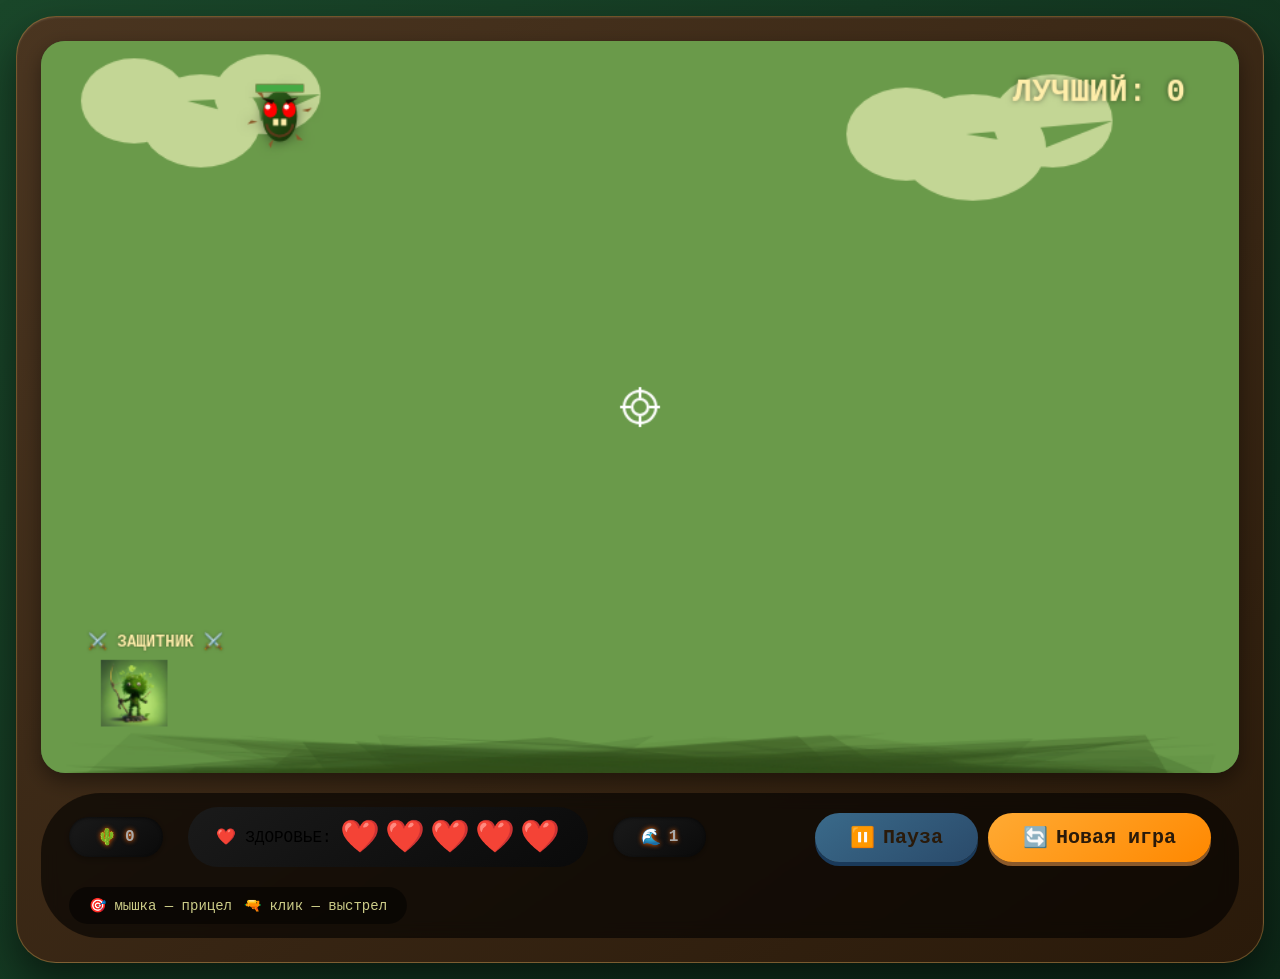
==== commit c317f810: "feat: add new mobile-friendly snake game for kids" ====
--- a/PVC/index.html
+++ b/PVC/index.html
@@ -511,4 +511,4 @@
     init();
 </script>
 </body>
-</html>
+</html>
